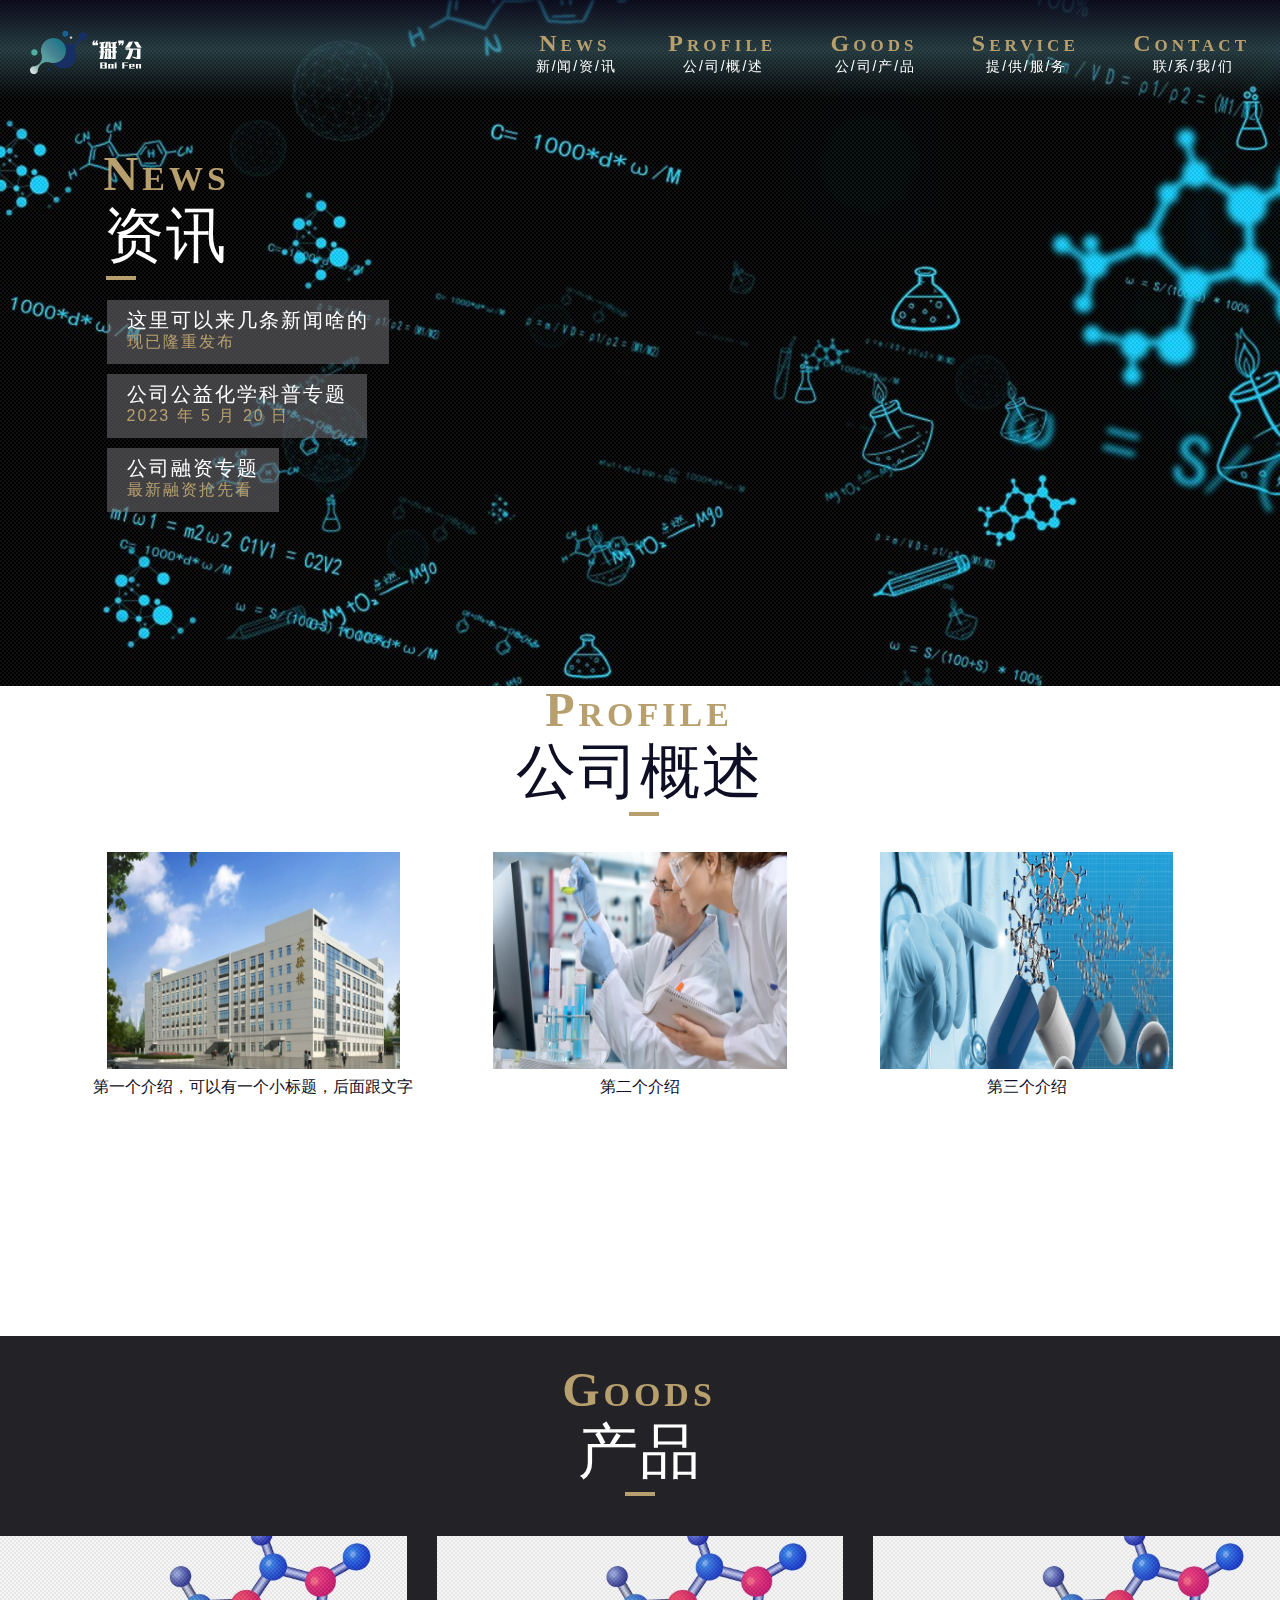
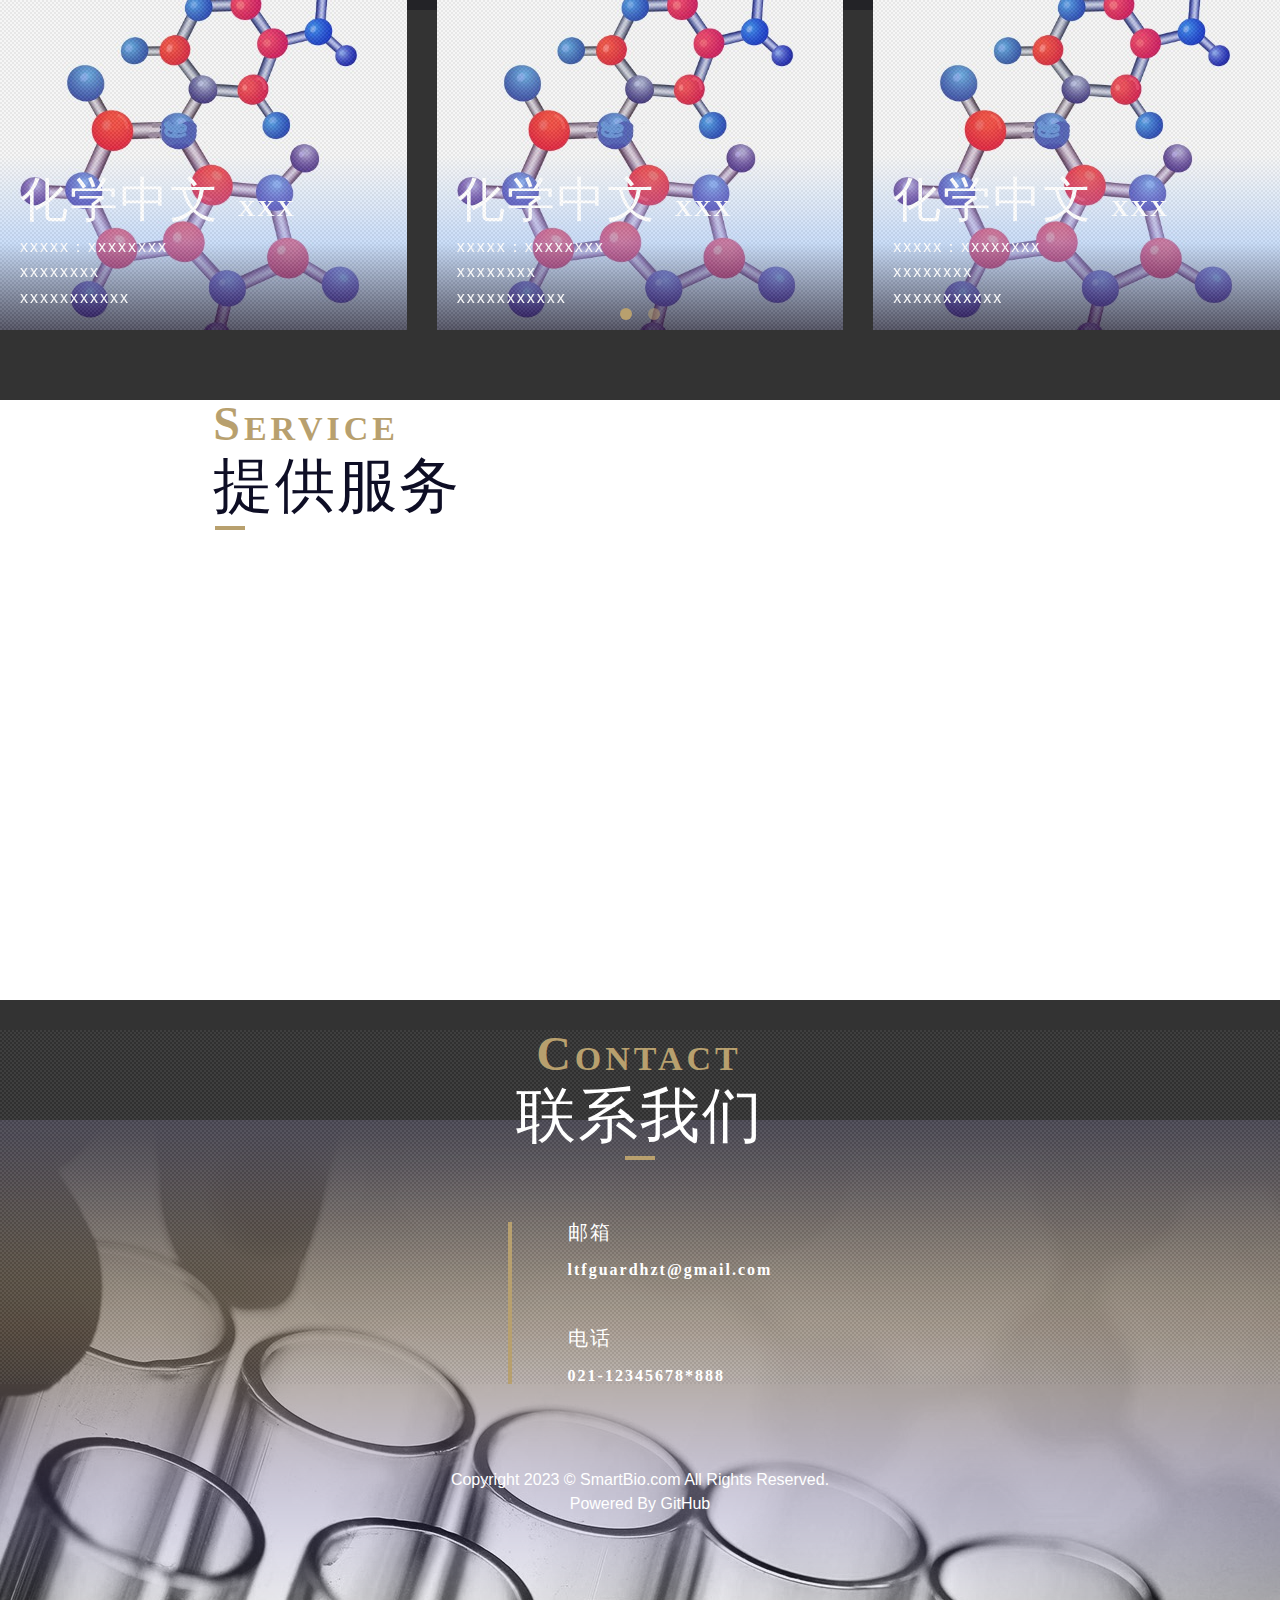
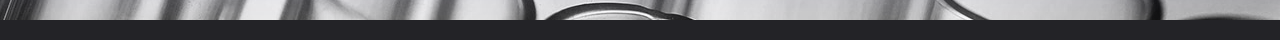
==== index.html @ cc72e1d2 "第一次提交" ====
<html>
    <head>
        <meta charset="utf-8" />
        <meta name="viewport" content="width=device-width, initial-scale=1" />
        <title>安徽掰分手性科技有限公司</title>
        <link rel="stylesheet" href="static/style/normalize.css" />
        <link rel="stylesheet" href="static/style/public.css" />
        <link rel="stylesheet" href="static/style/index.css" />
        <link rel="stylesheet" href="static/style/index_2.css" />
        <link rel="stylesheet" href="static/swiper-4.5.3/css/swiper.min.css" />
    </head>
    <body>
        <!-- 回到顶部 -->
        <div class="gotop"><a href="javascript:goTop();"></a></div>
        <!-- 导航栏 -->
        <nav>
            <!-- logo -->
            <div>
                <a href="index.html">安徽掰分手性科技有限公司首页</a>
                <img src="media/image/logo_w.png" alt="logo-white">
                <img src="media/image/logo_b.png" alt="logo-black">
            </div>
            <!-- 导航栏其他内容 -->
            <ul>
                <li>
                    <a href="javascript:goNavSeled(1);"><b>News</b> 新 / 闻 / 资 / 讯 </a>
                </li>
                <li>
                    <a href="javascript:goNavSeled(2);"><b>Profile</b> 公 / 司 / 概 / 述 </a>
                </li>
                <li>
                    <a href="javascript:goNavSeled(3);"><b>Goods</b> 公 / 司 / 产 / 品 </a>
                </li>
                <!-- <li>
                    <a href="#"><b>Movie</b> 影 / 视 / 作 / 品 </a>
                </li> -->
                <li>
                    <a href="javascript:goNavSeled(4)"><b>Service</b> 提 / 供 / 服 / 务 </a>
                </li>
                <li>
                    <a href="javascript:goNavSeled(6)"><b>Contact</b> 联 / 系 / 我 / 们 </a>
                </li>
            </ul>
            <div class="menu">
                <!-- 移动端菜单栏 -->
                <a href="javascript:menuFunc();">移动端菜单</a>
                <div>
                    <i class="cv1">横1</i><i class="cv2">横2</i><i class="cv3">横3</i>
                </div>
            </div>
            <div class="seled"></div>
        </nav>
        <!-- banner模块 -->
        <header>
            <div>
                <p><b>安徽掰分手性科技有限公司</b>Anhui Bai fen Technology Co., Ltd<br />BAI FEN TECHNOLOGY</p>
            </div>
            <div class="icon-roll">
                <a href="javascript:goRead()">了解更多详情</a>
                <img src="media/image/icon-roll-m.png" alt="请" class="roll-1" />
                <img src="media/image/icon-roll-a1.png" alt="向下" class="roll-2" />
                <img src="media/image/icon-roll-a2.png" alt="滚动" class="roll-3" />
            </div>
        </header>
        <!-- 正文 -->
        <div class="container">
            <div class="content">
                <!-- 新闻专区（最多三、四条） -->
                <div class="news">
                    <h2><b>News</b>资讯</h2>
                    <ul>
                        <li>
                            <a href="#" target="_blank"><b>这里可以来几条新闻啥的</b>现已隆重发布</a>
                        </li>
                        <li>
                            <a href="#" target="_blank"><b>公司公益化学科普专题</b>2023年5月20日</a>
                        </li>
                        <li>
                            <a href="#" target="_blank"><b>公司融资专题</b>最新融资抢先看</a>
                        </li>
                    </ul>
                </div>
                <!-- 简介 -->
                <div class="information">
                    <h2><b>Profile</b>公司概述</h2>
                    <div class="intro-container">
                        <div class="intro">
                            <img src="media/image/information_1.png" alt="Image 1">
                            <p>第一个介绍，可以有一个小标题，后面跟文字</p>
                        </div>
                        <div class="intro">
                            <img src="media/image/information_2.png" alt="Image 2">
                            <p>第二个介绍</p>
                        </div>
                        <div class="intro">
                            <img src="media/image/information_3.png" alt="Image 3">
                            <p>第三个介绍</p>
                        </div>
                    </div>
                </div>
                <!-- 产品 -->
                <div class="goods">
                    <h2><b>Goods</b>产品</h2>
                    <div class="swiper-container">
                        <ul class="swiper-wrapper">
                            <li class="first swiper-slide">
                                <a href="#" target="_blank"
                                >音乐作品-孤独与诗</a
                                >
                                <img src="media/image/goods_1.jpg" alt="封面1" />
                                <div>
                                    <h3>化学中文<b>XXX</b></h3>
                                    xxxxx：xxxxxxxx<br />xxxxxxxx<br />xxxxxxxxxxx
                                </div>
                            </li>
                            <li class="swiper-slide">
                                <a href="#">音乐作品-分裂视差</a>
                                <img src="media/image/goods_1.jpg" alt="封面1" />
                                <div>
                                    <h3>化学中文<b>XXX</b></h3>
                                    xxxxx：xxxxxxxx<br />xxxxxxxx<br />xxxxxxxxxxx
                                </div>
                            </li>
                            <li class="swiper-slide">
                                <a href="#">音乐作品-等不到你</a>
                                <img src="media/image/goods_1.jpg" alt="封面2" />
                                <div>
                                    <h3>化学中文<b>XXX</b></h3>
                                    xxxxx：xxxxxxxx<br />xxxxxxxx<br />xxxxxxxxxxx
                                </div>
                            </li>
                            <li class="last swiper-slide">
                                <a href="#">音乐作品-每一天</a>
                                <img src="media/image/goods_1.jpg" alt="封面3" />
                                <div>
                                    <h3>化学中文<b>XXX</b></h3>
                                    xxxxx：xxxxxxxx<br />xxxxxxxx<br />xxxxxxxxxxx
                                </div>
                            </li>
                        </ul>
                        <div class="swiper-pagination"></div>
                    </div>
                </div>
                <!-- 服务 -->
                <div class="service">
                    <h2><b>Service</b>提供服务</h2>
                </div>
            </div>
            <!-- 页脚 -->
            <footer class="footer-index">
                <div class="contact">
                  <h2><b>Contact</b>联系我们</h2>
                  <ul>
                    <li>
                      <h3>邮箱</h3>
                      <p>ltfguardhzt@gmail.com</p>
                    </li>
                    <li>
                      <h3>电话</h3>
                      <p>021-12345678*888</p>
                    </li>
                  </ul>
                </div>
                <div class="cp">
                  Copyright 2023 © SmartBio.com All Rights Reserved.<br />
                  <a href="#" target="_blank">Powered By GitHub</a>
                </div>
            </footer>
        </div>
        <script src="static/func/jquery-3.5.1.min.js"></script>
        <script src="static/func/prefixfree.min.js"></script>
        <script src="static/func/pangu.min.js"></script>
        <script src="static/func/jquery.parallax-1.1.3.js"></script>
        <script src="static/swiper-4.5.3/js/swiper.min.js"></script>
        <script src="static/func/index.js"></script>
    </body>

</html>
---- static/style/public.css ----
/* LESS Document */
* {
  line-height: 1;
  margin: 0;
  padding: 0;
  box-sizing: border-box;
}
html {
  font-size: 10px;
}
body {
  color: #ffffff;
  background: #232327; /*#232327*/
  font-size: 1.6rem;
  font-family: "PingFang SC", "Helvetica Neue", "Helvetica", "Hiragino Sans GB", "Arial", "Verdana", "Microsoft Yahei", sans-serif;
}
body * {
  transition: ease-in-out 500ms;
  transition-property: background, color, border, width, height, margin, padding, top, right, bottom, left, transform, opacity, visibility, zoom;
}
h1,
h2,
h3,
h4,
h5,
h6 {
  font-weight: 400;
}
ul,
ol {
  list-style: none;
}
a {
  text-decoration: none;
  color: #ffffff;
}
b {
  font-weight: 400;
}
i {
  font-style: normal;
}
.stop-roll {
  overflow: hidden;
}
nav a,
header a,
.gotop a,
.movie a,
.gallery a {
  width: 100%;
  height: 100%;
  text-indent: -9999%;
  position: absolute;
  display: inline-block;
  z-index: 2;
  top: 0;
  left: 0;
}
.goods a {
  width: 100%;
  height: 100%;
  text-indent: -9999%;
  position: absolute;
  display: inline-block;
  z-index: 2;
  top: 0;
  left: 0;
}
nav h2 a,
header h2 a,
.gotop h2 a,
.goods h2 a,
.movie h2 a,
.gallery h2 a {
  text-indent: 0;
  width: auto;
  height: auto;
  top: auto;
  right: auto;
  bottom: auto;
  left: auto;
}
nav,
.resume li > b {
  line-height: 0;
  text-align: justify;
}
nav > *,
.resume li > b > * {
  display: inline-block;
}
nav:after,
.resume li > b:after {
  content: "";
  width: 100%;
  height: 0;
  display: inline-block;
}

.resume > .bg,
.glory > .bg,
.goods li,
.movie li,
.movie-bg,
.gallery li,
.gallery > .bg,
.contact {
  position: relative;
}
header *,
.resume > .bg *,
.glory > .bg *,
.goods li *,
.movie li *,
.movie-bg *,
.gallery li *,
.gallery > .bg *,
.contact * {
  z-index: 2;
}
header:before,
.resume > .bg:before,
.glory > .bg:before,
.goods li:before,
.movie li:before,
.movie-bg:before,
.gallery li:before,
.gallery > .bg:before,
.contact:before {
  content: "";
  background: url("../../media/image/p-over.png");
  opacity: .06;
  width: 100%;
  height: 100%;
  position: absolute;
  display: block;
  top: 0;
  left: 0;
  z-index: 1;
}
.news > h2,
.resume > h2,
.glory > h2,
.goods > h2,
.movie > h2,
.gallery > h2,
.contact > h2,
.container > h1 {
  font-size: 6.0rem;
  letter-spacing: 2px;
  position: relative;
  z-index: 2;
}
.news > h2 b,
.resume > h2 b,
.glory > h2 b,
.goods > h2 b,
.movie > h2 b,
.gallery > h2 b,
.contact > h2 b,
.container > h1 b {
  color: #b8a06e;
  font-size: 4.8rem;
  font-family: "Century Gothic";
  font-weight: 600;
  font-variant: small-caps;
  letter-spacing: 4px;
  margin: 0 2px 8px 0;
  display: block;
}
.news > h2 a,
.resume > h2 a,
.glory > h2 a,
.goods > h2 a,
.movie > h2 a,
.gallery > h2 a,
.contact > h2 a,
.container > h1 a {
  font-size: 2.2rem;
  border: 1px solid #ffffff;
  border-radius: 99em;
  padding: 12px 18px 12px 28px;
  display: block;
}
.news > h2 a:after,
.resume > h2 a:after,
.glory > h2 a:after,
.goods > h2 a:after,
.movie > h2 a:after,
.gallery > h2 a:after,
.contact > h2 a:after,
.container > h1 a:after {
  content: "";
  vertical-align: middle;
  border: 10px solid transparent;
  border-left-color: #ffffff;
  margin-left: 12px;
  display: inline-block;
}
.news > h2:after,
.resume > h2:after,
.glory > h2:after,
.goods > h2:after,
.movie > h2:after,
.gallery > h2:after,
.contact > h2:after,
.container > h1:after {
  content: "";
  background: #b8a06e;
  width: 30px;
  height: 4px;
  position: absolute;
  display: block;
  bottom: -14px;
}
.news > h2,
.glory > h2,
.movie > h2,
.gallery > h2 {
  text-align: left;
}
.news > h2 a,
.glory > h2 a,
.movie > h2 a,
.gallery > h2 a {
  position: absolute;
  bottom: -58px;
  right: 6px;
}
.news > h2:after,
.glory > h2:after,
.movie > h2:after,
.gallery > h2:after {
  left: 2px;
}
.resume > h2 {
  text-align: center;
}
.resume > h2:after {
  right: 50%;
}
.goods > h2,
.contact > h2,
.container > h1 {
  text-align: center;
}
.goods > h2:after,
.contact > h2:after,
.container > h1:after {
  margin-left: -15px;
  left: 50%;
}
nav {
  background: linear-gradient(180deg, rgba(14, 14, 37, 0.7), rgba(94, 156, 171, 0.35) 50%, rgba(138, 58, 19, 0));
  width: 100%;
  height: 100px;
  padding: 30px;
  position: fixed;
  z-index: 3;
  top: 0;
  left: 0;
}
nav > div,
nav > ul {
  vertical-align: middle;
}
nav > div:first-child {
  text-indent: -9999%;
  position: relative;
}
nav > div:first-child img {
  display: block;
}
nav > div:first-child img[alt=logo-white] {
  opacity: 1;
}
nav > div:first-child img[alt=logo-black] {
  opacity: 0;
  position: absolute;
  top: 0;
  left: 0;
}
nav li {
  margin-left: 50px;
  position: relative;
  display: inline-block;
}
nav li a {
  font-size: 1.4rem;
  text-align: center;
  line-height: 1.6;
  letter-spacing: -1px;
  text-indent: 0;
  position: relative;
  display: inline-block;
}
nav li a b {
  color: #b8a06e;
  font-size: 2.4rem;
  font-family: "Century Gothic";
  font-variant: small-caps;
  font-weight: 600;
  letter-spacing: 4px;
}
nav li a b:after {
  content: "\D\A";
  white-space: pre;
}
nav li:first-child {
  margin-left: 0;
}
nav .seled,
nav .menu {
  display: none;
}
.nav-fixed {
  /* background: rgba(255, 255, 255, 0.87); */
  background: rgba(241,240,240,0.87);
  height: auto;
  padding: 14px 30px;
}
.nav-fixed > div:first-child img[alt=logo-white] {
  opacity: 0;
}
.nav-fixed > div:first-child img[alt=logo-black] {
  opacity: 1;
}
.nav-fixed li a {
  color: #0e0e25;
}
.nav-fixed .seled {
  background: #b8a06e;
  width: 60px;
  height: 4px;
  position: absolute;
  display: block;
  bottom: 0;
}
header {
  background: url("../../media/image/p_banner.png") no-repeat center;
  background-size: cover;
  width: 100%;
  height: 100%;
  position: fixed;
  top: 0;
  left: 0;
}
footer {
  padding: 50px 0;
}
footer:after {
  content: "";
  font-family: "Century Gothic";
  font-weight: 600;
  font-variant: small-caps;
  line-height: 2;
  text-align: center;
  white-space: pre;
  display: block;
}
.footer-index:after{content: none;}
.footer-index .cp{line-height: 2.0; text-align: center; margin-top: 80px;}

.gotop {
  background: rgba(37, 122, 138, 0.422);
  border-radius: 99em;
  width: 40px;
  height: 40px;
  position: fixed;
  display: none;
  right: 20px;
  bottom: 20px;
  z-index: 3;
}
.gotop:before {
  content: "";
  border: 8px solid transparent;
  border-bottom-color: rgba(24,97,148, 0.87);
  margin: -14px -8px 0;
  position: absolute;
  display: inline-block;
  top: 50%;
  right: 50%;
}
@media screen and (max-width: 1024px) {
  html {
    font-size: 8.75px;
  }
  nav {
    height: 100px;
    padding: 8px 20px;
  }
  nav ul {
    background: rgba(14, 14, 37, 0.87);
    opacity: 0;
    width: 100%;
    height: 100%;
    padding: 10% 0;
    position: fixed;
    visibility: hidden;
    top: 0;
    right: -100%;
  }
  nav ul li {
    height: 16.66%;
    margin: 0;
    display: block;
  }
  nav ul li a,
  nav ul li:before {
    vertical-align: middle;
  }
  nav ul li a {
    font-size: 1.8rem;
    height: auto;
    padding: 10px 0;
    position: relative;
  }
  nav ul li a b {
    font-size: 2.8rem;
  }
  nav ul li:before {
    content: "";
    height: 100%;
    display: inline-block;
  }
  nav .menu {
    width: 44px;
    height: 44px;
    position: relative;
    display: inline-block;
  }
  nav .menu div {
    margin: -13px -20px 0;
    position: absolute;
    top: 50%;
    right: 50%;
  }
  nav .menu div i {
    background: #ffffff;
    text-indent: -9999%;
    width: 40px;
    height: 2px;
    margin-top: 10px;
    display: block;
  }
  nav .menu div i:first-child {
    margin-top: 0;
  }
  .nav-fixed {
    padding: 8px 20px;
  }
  .nav-fixed ul li a {
    color: #ffffff;
  }
  .nav-fixed .seled {
    display: none;
  }
  .nav-fixed .menu i {
    background: #0e0e25;
  }
  .menu-layer-open ul {
    opacity: 1;
    visibility: visible;
    right: 0;
  }
  .menu-layer-open .menu i {
    background: #ffffff;
  }
  .menu-layer-open .menu .cv1 {
    margin-top: 14px;
    transform: rotate(45deg);
  }
  .menu-layer-open .menu .cv2 {
    opacity: 0;
  }
  .menu-layer-open .menu .cv3 {
    margin-top: -14px;
    transform: rotate(-45deg);
  }
  .menu-layer-close .menu .cv1 {
    margin-top: 0;
  }
  .menu-layer-close .menu .cv2 {
    opacity: 1;
  }
  .menu-layer-close .menu .cv3 {
    margin-top: 10px;
  }
}
@media screen and (max-width: 425px) {
  header {
    background-position: 55%;
  }
}
---- static/style/index.css ----
header div:first-child {
  background: linear-gradient(0deg, rgba(14, 14, 37, 0.7), rgba(94, 156, 171, 0.301) 50%, rgba(138, 58, 19, 0));
  width: 100%;
  height: 200px;
  position: absolute;
  bottom: 0;
}
header div:first-child p {
  font-size: 1.8rem;
  line-height: 1.8;
  letter-spacing: 2.6px;
  text-align: right;
  position: absolute;
  right: 9%;
}
header div:first-child p b {
  font-size: 5.5rem;
  font-weight: 300;
  letter-spacing: 10px;
  margin: 0 -10px 20px 0;
  display: block;
}
header .icon-roll {
  margin-left: -22px;
  position: absolute;
  left: 50%;
  bottom: 20px;
  animation: icon-roll ease-in-out 1s infinite;
}
@keyframes icon-roll {
  0% {
    bottom: 30px;
  }
  50% {
    bottom: 20px;
  }
  100% {
    bottom: 30px;
  }
}
@keyframes roll-arrow-1 {
  0% {
    opacity: 1;
  }
  50% {
    opacity: 0;
  }
  100% {
    opacity: 1;
  }
}
@keyframes roll-arrow-2 {
  0% {
    opacity: 0;
  }
  50% {
    opacity: 1;
  }
  100% {
    opacity: 0;
  }
}
header .icon-roll img {
  margin: 0 auto;
  display: block;
}
header .icon-roll .roll-1 {
  margin-bottom: 6px;
}
header .icon-roll .roll-2 {
  animation: roll-arrow-1 ease-in-out 1s infinite;
}
header .icon-roll .roll-3 {
  animation: roll-arrow-2 ease-in-out 1s infinite;
}
footer {
  background: url("../../media/image/footer.png") no-repeat bottom, center;
  background-size: cover;
  width: 100%;
  margin-top: 80px;
  height: 500px;
  left: 0;
  bottom: 0;
}
footer .contact {
  text-align: center;
}
footer .contact h2 {
  margin-top: -140px;
}
footer .contact ul {
  margin-top: 76px;
  padding-left: 60px;
  position: relative;
  display: inline-block;
}
footer .contact ul li {
  letter-spacing: 2px;
  font-weight: 600;
  text-align: left;
  margin-top: 50px;
  position: relative;
}
footer .contact ul li h3 {
  font-size: 2.0rem;
  margin-bottom: 20px;
}
footer .contact ul li p {
  font-family: "Century Gothic";
}
footer .contact ul li:first-child {
  margin-top: 0;
}
footer .contact ul:before {
  content: "";
  background: #b8a06e;
  width: 4px;
  height: 100%;
  position: absolute;
  display: block;
  left: 0;
}
footer:after {
  width: 100%;
  position: absolute;
  bottom: 50px;
}
.container {
  position: relative;
  top: 0px;
  z-index: 2;
}
.container {
  background: #333333;
  padding: 60px 0 0;
  position: relative;
}
.content {
  background: #333333;
  padding: 40px 0 40px;
  position: relative;
  top: 0;
}

.container .footer-empty {
  text-indent: -9999%;
}
.resume,
.glory,
.goods,
.gallery {
  max-width: 1920px;
  margin: 0 auto;
}
.resume > .bg,
.glory > .bg,
.gallery > .bg {
  text-align: left;
  width: 75%;
  display: inline-block;
}
.resume > .bg,
.glory > .bg,
.gallery > .bg > p {
  text-indent: -9999%;
}
.news {
  margin-top: -1420px;
  position: absolute;
  display: inline-block;
  left: 8.33%;
}
.news h2 {
  margin: -140px 0 0 -3px;
  position: absolute;
}
.news b:after {
  content: "\D\A";
  white-space: pre;
}
.news ul li {
  letter-spacing: 2px;
  margin-top: 10px;
  position: relative;
}
.news ul li a {
  color: #b8a06e;
  font-size: 1.6rem;
  line-height: 1.5;
  background: rgba(114, 114, 120, 0.54);
  padding: 10px 20px;
  display: inline-block;
}
.news ul li b {
  color: #ffffff;
  font-size: 2.0rem;
}
.resume ul,
.glory ul {
  text-shadow: rgba(14, 14, 37, 0.87) -2px 2px 10px;
}
.resume {
  position: relative;
}
.resume .bg {
  background: url("../../media/image/background-1206941_1280.jpg") no-repeat;
  height: 600px;
}
.resume h2 {
  margin-top: 34px;
  position: absolute;
  right: 50%; 
}
.resume ul {
  margin-left: 60px;
  position: absolute;
  top: 164px;
  left: 50%;
}
.resume ul li {
  line-height: 2.3;
  letter-spacing: 2px;
}
.resume ul p {
  display: inline;
}
.resume ul b {
  font-weight: 600;
  text-align: justify;
  width: 88px;
  margin-right: 40px;
  display: inline-block;
}
.glory {
  text-align: right;
  margin-top: -2px;
  position: relative;
}
.glory .bg {
  background: url("https://www.ju-jingyi.com/css/../image/p-glory-bg.jpg") no-repeat;
  height: 450px;
}
.glory h2 {
  color: #b8a06e;
  letter-spacing: 36px;
  margin-top: -30px;
  position: absolute;
  left: 16.66%;
}
.glory h2 b {
  color: #ffffff;
}
.glory h2 + :after {
  background: #ffffff;
}
.glory ul {
  text-align: left;
  margin-left: 16.66%;
  position: absolute;
  top: 150px;
}
.glory ul li {
  letter-spacing: 2px;
  margin-top: 24px;
  position: relative;
}
.glory ul li b,
.glory ul li i {
  vertical-align: middle;
  display: inline-block;
}
.glory ul li b {
  color: #b8a06e;
  line-height: 1.4;
  font-family: "Century Gothic";
  font-weight: 600;
  margin-right: 72px;
}
.glory ul li b:first-line {
  font-size: 2.2rem;
}
.glory ul li:before {
  content: "";
  background: #0e0e25;
  border: 4px solid #b8a06e;
  border-radius: 99rem;
  width: 12px;
  height: 12px;
  margin-top: -10px;
  position: absolute;
  top: 50%;
  left: 72px;
  z-index: 1;
}
.glory ul li:first-child {
  margin-top: 0;
}
.glory ul:before,
.glory ul:after {
  content: "";
  width: 4px;
  display: block;
  position: absolute;
  left: 80px;
}
.glory ul:before {
  background: #b8a06e;
  height: 100%;
  top: 24px;
}
.glory ul:after {
  background: linear-gradient(180deg, #b8a06e, #232327);
  height: 60px;
  bottom: -34px;
}
.goods,
.movie {
  overflow: hidden;
}
.goods ul,
.movie ul {
  letter-spacing: -6px;
  margin: 0 -10px;
  margin-bottom: -2px;
}
.goods ul *,
.movie ul * {
  letter-spacing: 2px;
}
.goods ul li,
.movie ul li {
  border-left: 10px solid;
  border-right: 10px solid;
  border-color: transparent;
  position: relative;
}
.goods ul li img,
.movie ul li img {
  width: 100%;
}
.goods ul li div,
.movie ul li div {
  background: linear-gradient(0deg, rgba(14, 14, 37, 0.7), rgba(145, 189, 251, 0.455) 50%, rgba(138, 58, 19, 0));
  line-height: 1.6;
  width: 100%;
  padding: 20px;
  margin-top: -172px;
  position: relative;
  bottom: 2px;
  z-index: 0;
}
.goods ul li div h3,
.movie ul li div h3 {
  font-size: 4.8rem;
  margin-bottom: 10px;
}
.goods ul li div h3 b,
.movie ul li div h3 b {
  font-size: 2.4rem;
  font-family: "Century Gothic";
  font-weight: 600;
  font-variant: small-caps;
  margin-left: 10px;
}
.goods {
  margin-top: 30px;
}
.goods ul {
  margin-top: 54px;
  margin-left: 0;
}
.goods ul li {
  border: none;
  width: 33.33%;
  float: left;
}
.goods ul:after {
  content: "";
  display: block;
  clear: both;
}
.goods .swiper-pagination-bullet {
  background: #b8a06e;
  width: 12px;
  height: 12px;
  margin: 0 8px !important;
  opacity: .5;
}
.goods .swiper-pagination-bullet-active {
  opacity: 1;
}
.movie-bg {
  background: url("https://www.ju-jingyi.com/css/../image/p-movie-bg.jpg") no-repeat top, center;
  background-size: cover;
  margin-top: 60px;
}
.movie-bg .movie {
  max-width: 1280px;
  margin: 0 auto;
  position: relative;
  z-index: 2;
  overflow: hidden;
}
.movie-bg .movie h2 {
  background: #232327;
  padding: 12px 30px 34px 30px;
  position: absolute;
}
.movie-bg .movie h2:after {
  position: relative;
}
.movie-bg .movie ul {
  margin-top: 20px;
}
.movie-bg .movie ul li {
  width: 25%;
  display: inline-block;
}
.movie-bg .movie ul li i {
  color: #b8a06e;
}
.movie-bg .movie .first-row {
  margin-top: 286px;
}
.movie-bg .movie .first-row li {
  width: 50%;
}
.gallery {
  text-align: right;
  margin-top: 80px;
  position: relative;
}
.gallery h2 {
  position: absolute;
  left: 16.66%;
}
.gallery .bg {
  letter-spacing: -6px;
  height: 500px;
}
.gallery .bg * {
  letter-spacing: normal;
}
.gallery .bg p {
  width: 50%;
  height: 100%;
  display: inline-block;
}
.gallery .bg .bg1 {
  background: url("https://www.ju-jingyi.com/css/../image/p-gallery-bg1.jpg") no-repeat right;
}
.gallery .bg .bg2 {
  background: url("https://www.ju-jingyi.com/css/../image/p-gallery-bg2.jpg") no-repeat center;
}
.gallery ul {
  text-align: left;
  letter-spacing: -6px;
  position: absolute;
  bottom: 40px;
  left: 16.66%;
  z-index: 2;
}
.gallery ul * {
  letter-spacing: normal;
}
.gallery ul li {
  margin-left: 20px;
  display: inline-block;
}
.gallery ul li:first-child {
  margin-left: 0;
}
@media screen and (max-width: 425px) {
  header div:first-child p {
    bottom: 76px;
    right: 8.33%;
  }
  .news {
    margin: auto 0 80px;
    position: relative;
    left: auto;
  }
  .news h2 {
    margin-top: -90px;
    left: 8.33%;
  }
  .news ul {
    margin-top: 56px;
    padding: 0 10px;
  }
  .news ul li a {
    background: rgba(255, 255, 255, 0.12);
  }
  .resume > .bg,
  .glory > .bg,
  .gallery > .bg {
    background-size: cover;
    width: 100%;
  }
  .resume {
    padding-bottom: 130px;
  }
  .resume h2 {
    margin-top: 0;
    top: -30px;
    right: 8.33%;
  }
  .resume .bg {
    background-size: 174%;
    height: 290px;
  }
  .resume ul {
    margin: -120px 0 0;
    padding: 0 8.33%;
    position: relative;
    top: 0;
    left: 0;
  }
  .resume ul b {
    margin-right: 0;
    width: 74px;
  }
  .resume ul p:before {
    content: "：";
    margin-left: 10px;
  }
  .glory {
    padding-bottom: 60px;
  }
  .glory h2 {
    margin-top: -84px;
    left: 8.33%;
  }
  .glory .bg {
    height: 160px;
  }
  .glory ul {
    margin: 30px 0 0 8.33%;
    position: relative;
    top: auto;
  }
  .glory ul i {
    line-height: 1.8;
    width: 60%;
  }
  .goods ul li div,
  .movie ul li div {
    padding: 10px;
    bottom: 0;
  }
  .goods ul li div h3,
  .movie ul li div h3 {
    font-size: 2.8rem;
  }
  .goods {
    margin-top: auto;
  }
  .goods h2 {
    margin-bottom: 44px;
  }
  .goods ul {
    margin: 0;
  }
  .goods ul .first,
  .goods ul .last,
  .goods ul li {
    width: 100%;
    height: 250px;
    margin-top: 0;
    margin-bottom: 10px;
    overflow: hidden;
  }
  .goods ul .first img,
  .goods ul .last img,
  .goods ul li img {
    margin-top: -50%;
    position: absolute;
    top: 50%;
    z-index: 0;
  }
  .movie-bg {
    background-size: 240% auto;
  }
  .movie-bg .movie h2 {
    padding: 2px 14px 14px 20px;
  }
  .movie-bg .movie .first-row {
    margin-top: 170px;
  }
  .movie-bg .movie .first-row li {
    width: 100%;
  }
  .movie-bg .movie ul {
    margin: 0 5px;
  }
  .movie-bg .movie ul li {
    border-left: 5px solid;
    border-right: 5px solid;
    border-color: transparent;
    width: 50%;
    margin-bottom: 10px;
  }
  .gallery {
    margin-top: 120px;
  }
  .gallery h2 {
    margin-top: -90px;
    left: 8.33%;
  }
  .gallery .bg .bg2 {
    background-size: 300% auto;
    background-position: top;
  }
  .gallery ul {
    left: auto;
    bottom: -2px;
  }
  .gallery ul li {
    width: 50%;
    margin-left: auto;
  }
  .gallery ul li img {
    width: 100%;
  }
}
---- static/style/index_2.css ----
/* 公司信息style区 */
.information {
    max-width: 100%;
    height: 650px;
    margin: 0 auto;
    position: relative;
    background: #ffffff;
    padding-bottom: 40px;
    margin-top: -1044px;
}

.information h2 {
    margin-top: 20px;
    position: absolute;
    color: #0E0E25;
}

.information > h2 {
    font-size: 6.0rem;
    letter-spacing: 2px;
    position: relative;
    z-index: 2;
    text-align: center;
}

.information > h2 b {
    color: #b8a06e;
    font-size: 4.8rem;
    font-family: "Century Gothic";
    font-weight: 600;
    font-variant: small-caps;
    letter-spacing: 4px;
    margin: 0 2px 8px 0;
    display: block;
}

.information > h2:after {
  content: "";
  background: #b8a06e;
  width: 30px;
  height: 4px;
  position: absolute;
  display: block;
  bottom: -14px;
  right: 48.5%;
}

.information > .bg {
    background:url() no-repeat;
    height: 700px;
}

.intro-container {
    display: flex;
    justify-content: space-around;
    margin-left: 60px;
    margin-right: 60px;
    position: relative;
    margin-top: 50px;
}
.intro {
    text-align: center;
    border-left: 10px solid;
    border-right: 10px solid;
}
.intro > p {
    /* 这里弄公司介绍的字体格式 */
    margin-top: 10px; 
    color: #0E0E25;
}
.intro img {
    width: 80%; /* 设置图片宽度 */
    height: 70%;
    object-fit: cover; /*图片填充方式 */
}

/* 服务style区 */
.service {
    max-width: 100%;
    height: 600px;
    margin: 0 auto;
    position: relative;
    background: #ffffff;
    padding-bottom: 40px;
    margin-top: 70px;
}

.service h2 {
    color: #0E0E25;
    position: absolute;
    left: 16.66%;
    width: fit-content;
}

.service > h2 {
    font-size: 6.0rem;
    letter-spacing: 2px;
    position: relative;
    z-index: 2;
    text-align: left;
}

.service > h2 b {
    color: #b8a06e;
    font-size: 4.8rem;
    font-family: "Century Gothic";
    font-weight: 600;
    font-variant: small-caps;
    letter-spacing: 4px;
    margin: 0 2px 8px 0;
    display: block;
}

.service > h2:after {
    content: "";
    background: #b8a06e;
    width: 30px;
    height: 4px;
    position: absolute;
    display: block;
    bottom: -14px;
    left: 2px;
}
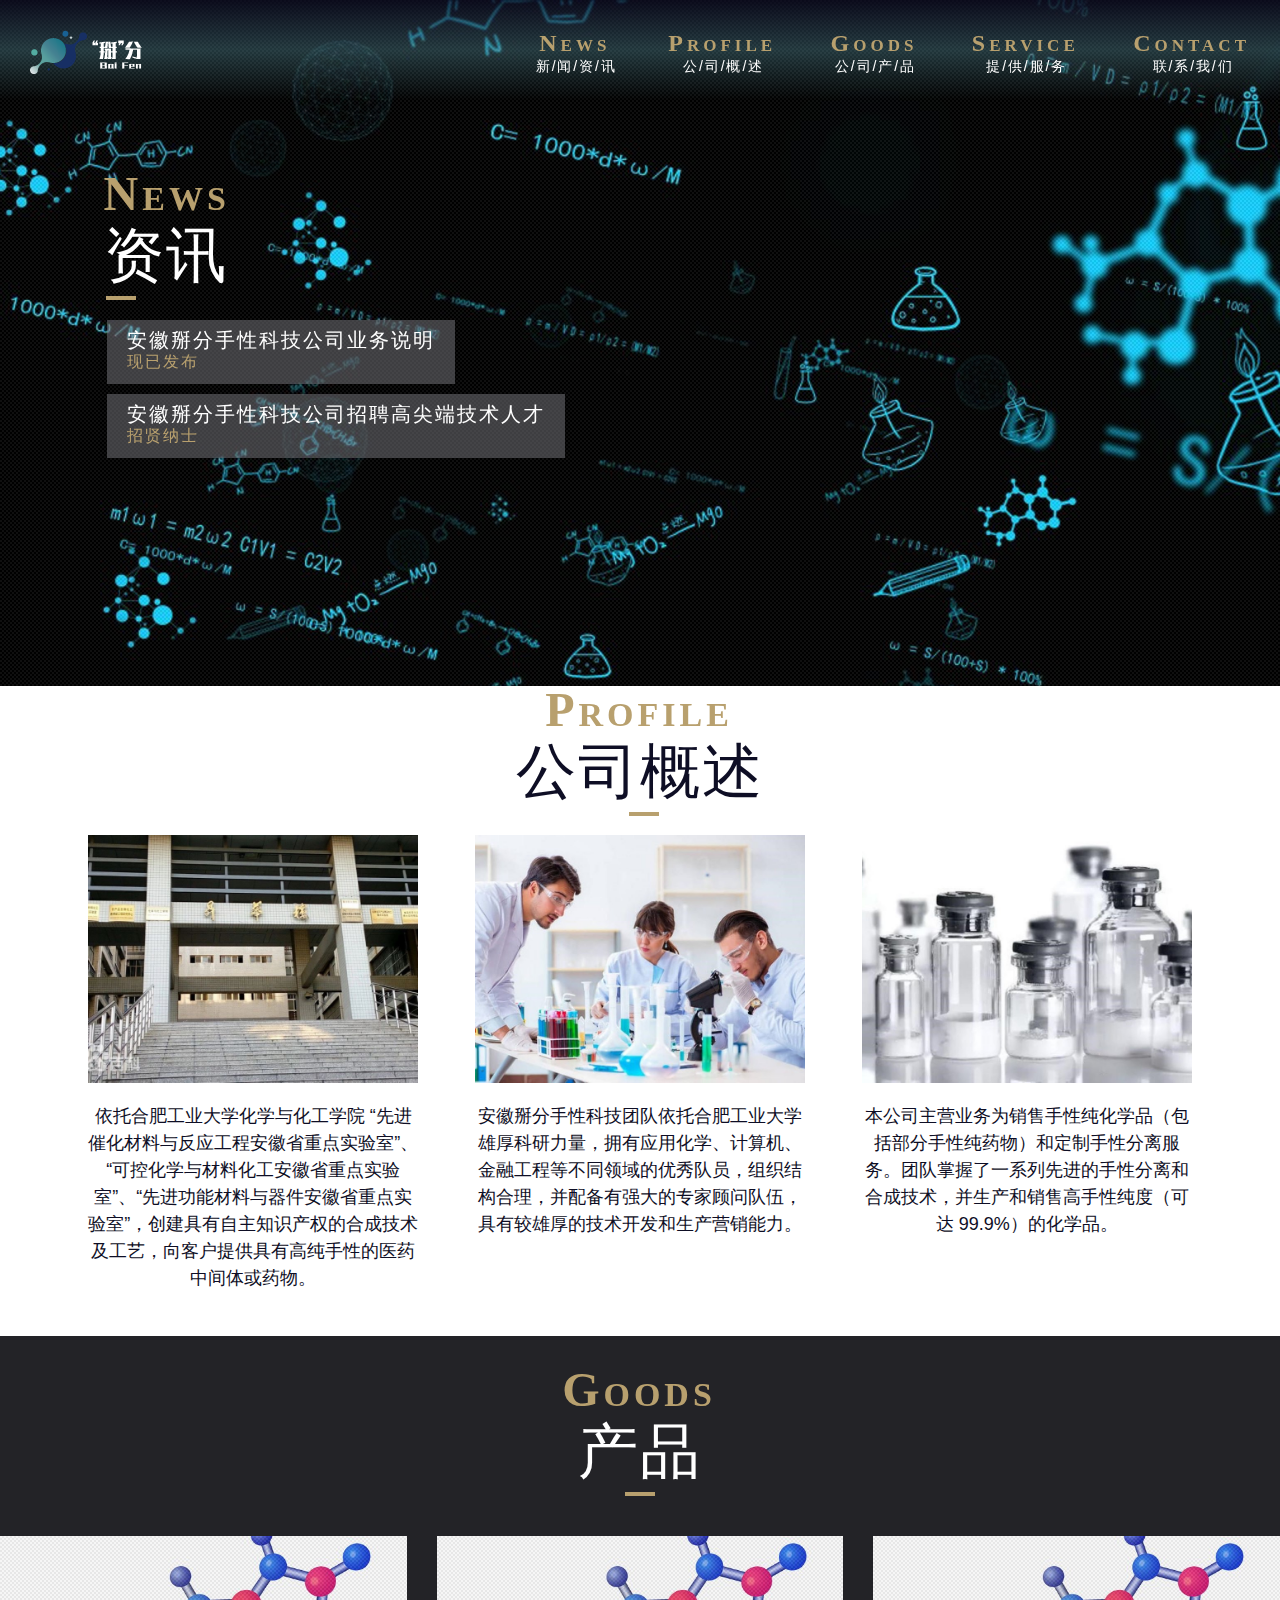
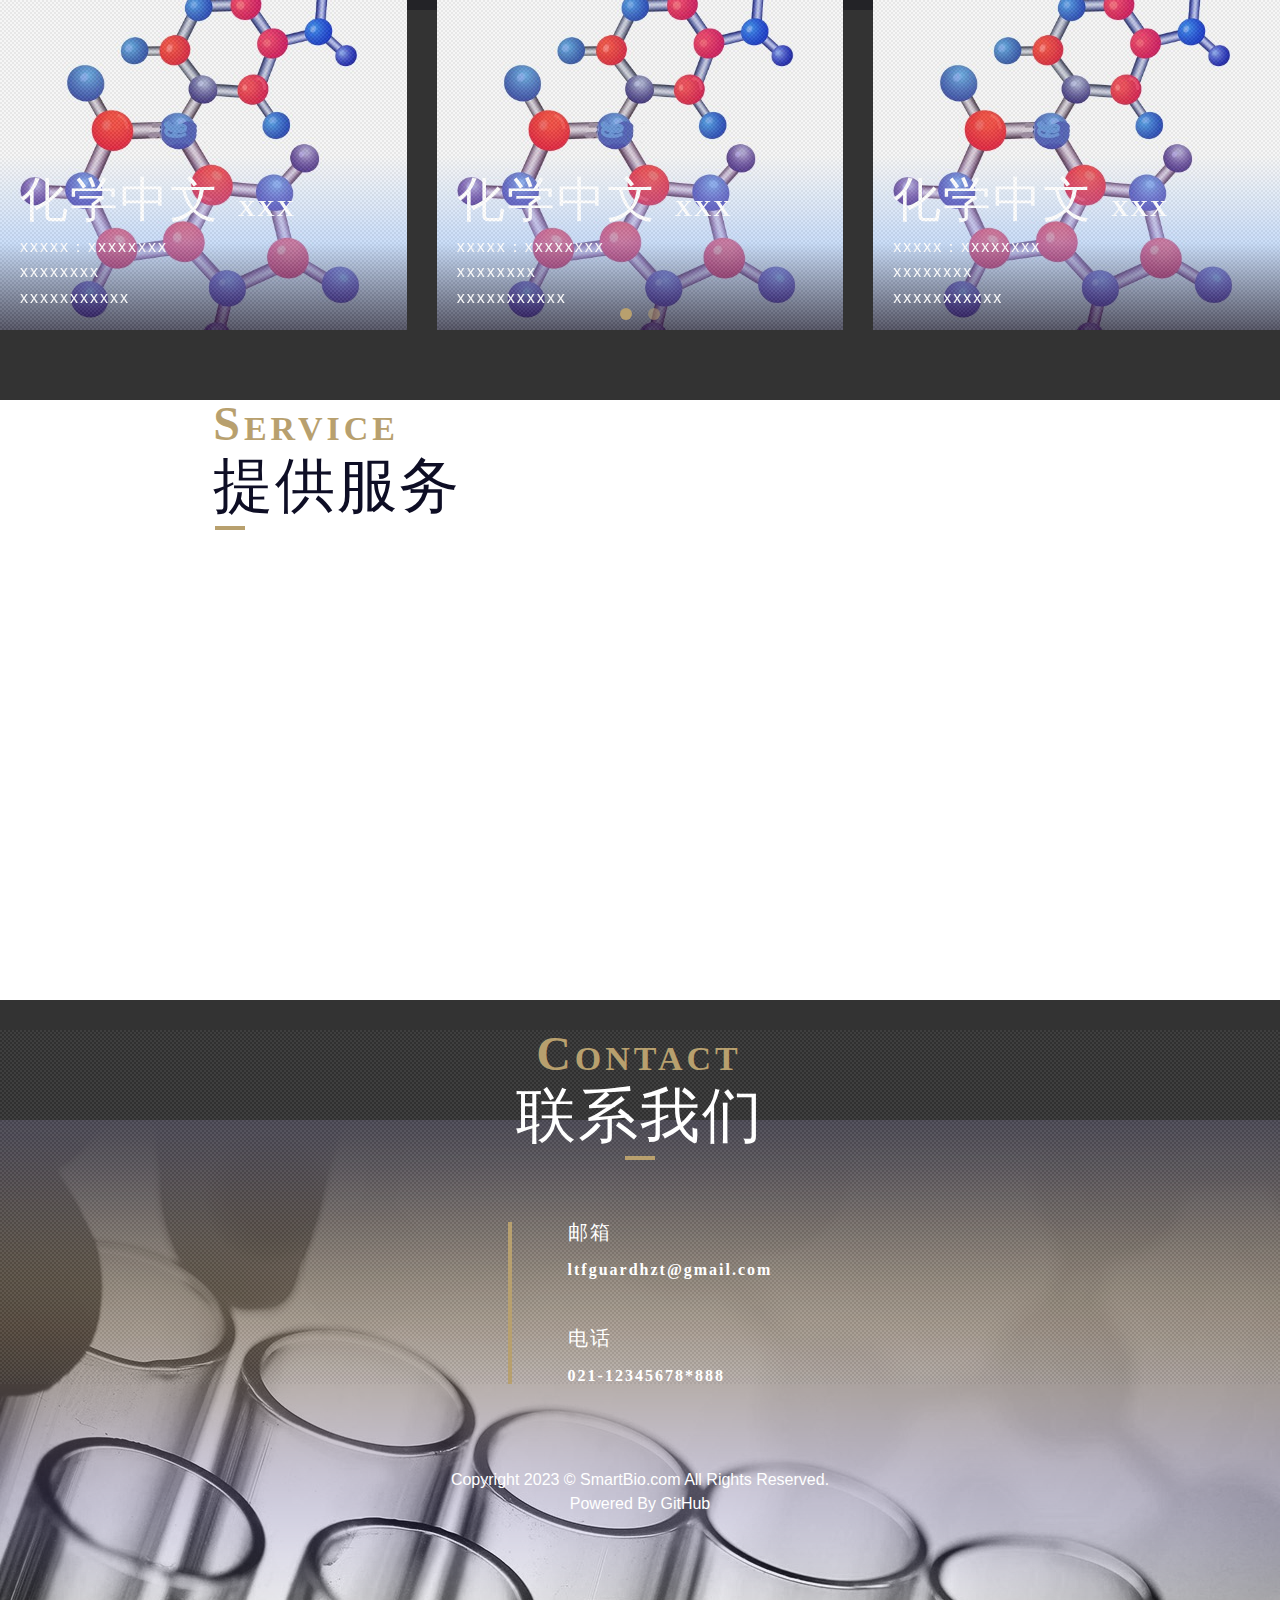
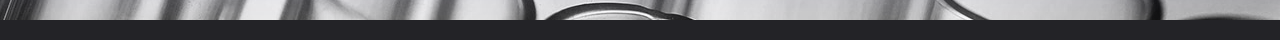
==== commit 7281a44d: "news和Profile模块的初步完成" ====
--- a/index.html
+++ b/index.html
@@ -31,9 +31,6 @@
                 <li>
                     <a href="javascript:goNavSeled(3);"><b>Goods</b> 公 / 司 / 产 / 品 </a>
                 </li>
-                <!-- <li>
-                    <a href="#"><b>Movie</b> 影 / 视 / 作 / 品 </a>
-                </li> -->
                 <li>
                     <a href="javascript:goNavSeled(4)"><b>Service</b> 提 / 供 / 服 / 务 </a>
                 </li>
@@ -70,14 +67,14 @@
                     <h2><b>News</b>资讯</h2>
                     <ul>
                         <li>
-                            <a href="#" target="_blank"><b>这里可以来几条新闻啥的</b>现已隆重发布</a>
+                            <a><b>安徽掰分手性科技公司业务说明</b>现已发布</a>
                         </li>
                         <li>
-                            <a href="#" target="_blank"><b>公司公益化学科普专题</b>2023年5月20日</a>
+                            <a><b>安徽掰分手性科技公司招聘高尖端技术人才</b>招贤纳士</a>
                         </li>
-                        <li>
+                        <!-- <li>
                             <a href="#" target="_blank"><b>公司融资专题</b>最新融资抢先看</a>
-                        </li>
+                        </li> -->
                     </ul>
                 </div>
                 <!-- 简介 -->
@@ -85,16 +82,16 @@
                     <h2><b>Profile</b>公司概述</h2>
                     <div class="intro-container">
                         <div class="intro">
-                            <img src="media/image/information_1.png" alt="Image 1">
-                            <p>第一个介绍，可以有一个小标题，后面跟文字</p>
+                            <img src="media/image/information_1.jpg" alt="Image 1">
+                            <p>依托合肥工业大学化学与化工学院“先进催化材料与反应工程安徽省重点实验室”、“可控化学与材料化工安徽省重点实验室”、“先进功能材料与器件安徽省重点实验室”，创建具有自主知识产权的合成技术及工艺，向客户提供具有高纯手性的医药中间体或药物。</p>
                         </div>
                         <div class="intro">
-                            <img src="media/image/information_2.png" alt="Image 2">
-                            <p>第二个介绍</p>
+                            <img src="media/image/information_2.jpg" alt="Image 2">
+                            <p>安徽掰分手性科技团队依托合肥工业大学雄厚科研力量，拥有应用化学、计算机、金融工程等不同领域的优秀队员，组织结构合理，并配备有强大的专家顾问队伍，具有较雄厚的技术开发和生产营销能力。</p>
                         </div>
                         <div class="intro">
-                            <img src="media/image/information_3.png" alt="Image 3">
-                            <p>第三个介绍</p>
+                            <img src="media/image/information_3.jpg" alt="Image 3">
+                            <p>本公司主营业务为销售手性纯化学品（包括部分手性纯药物）和定制手性分离服务。团队掌握了一系列先进的手性分离和合成技术，并生产和销售高手性纯度（可达99.9%）的化学品。</p>
                         </div>
                     </div>
                 </div>
--- a/static/style/index.css
+++ b/static/style/index.css
@@ -12,10 +12,10 @@
   letter-spacing: 2.6px;
   text-align: right;
   position: absolute;
-  right: 9%;
+  right: 8%;
 }
 header div:first-child p b {
-  font-size: 5.5rem;
+  font-size: 5.1rem;
   font-weight: 300;
   letter-spacing: 10px;
   margin: 0 -10px 20px 0;
@@ -166,7 +166,7 @@
   text-indent: -9999%;
 }
 .news {
-  margin-top: -1420px;
+  margin-top: -1400px;
   position: absolute;
   display: inline-block;
   left: 8.33%;
--- a/static/style/index_2.css
+++ b/static/style/index_2.css
@@ -56,22 +56,31 @@
     margin-left: 60px;
     margin-right: 60px;
     position: relative;
-    margin-top: 50px;
+    margin-top: 33.3px;
 }
 .intro {
     text-align: center;
     border-left: 10px solid;
     border-right: 10px solid;
+    display: flex;
+    flex-direction: column;
+    align-items: center;
+    width: 100%; 
+    height: 100%;
 }
 .intro > p {
     /* 这里弄公司介绍的字体格式 */
-    margin-top: 10px; 
+    margin-top: 20px; 
     color: #0E0E25;
+    font-size: 1.8rem; /* 设置字体大小 */
+    line-height: 1.5; /* 设置行间距 */
+    max-width: 90%; /* 设置最大宽度为图片宽度 */
+    word-wrap: break-word; /* 换行处理 */
 }
 .intro img {
-    width: 80%; /* 设置图片宽度 */
+    object-fit: cover; /*图片填充方式 */
+    width: 90%; 
     height: 70%;
-    object-fit: cover; /*图片填充方式 */
 }
 
 /* 服务style区 */
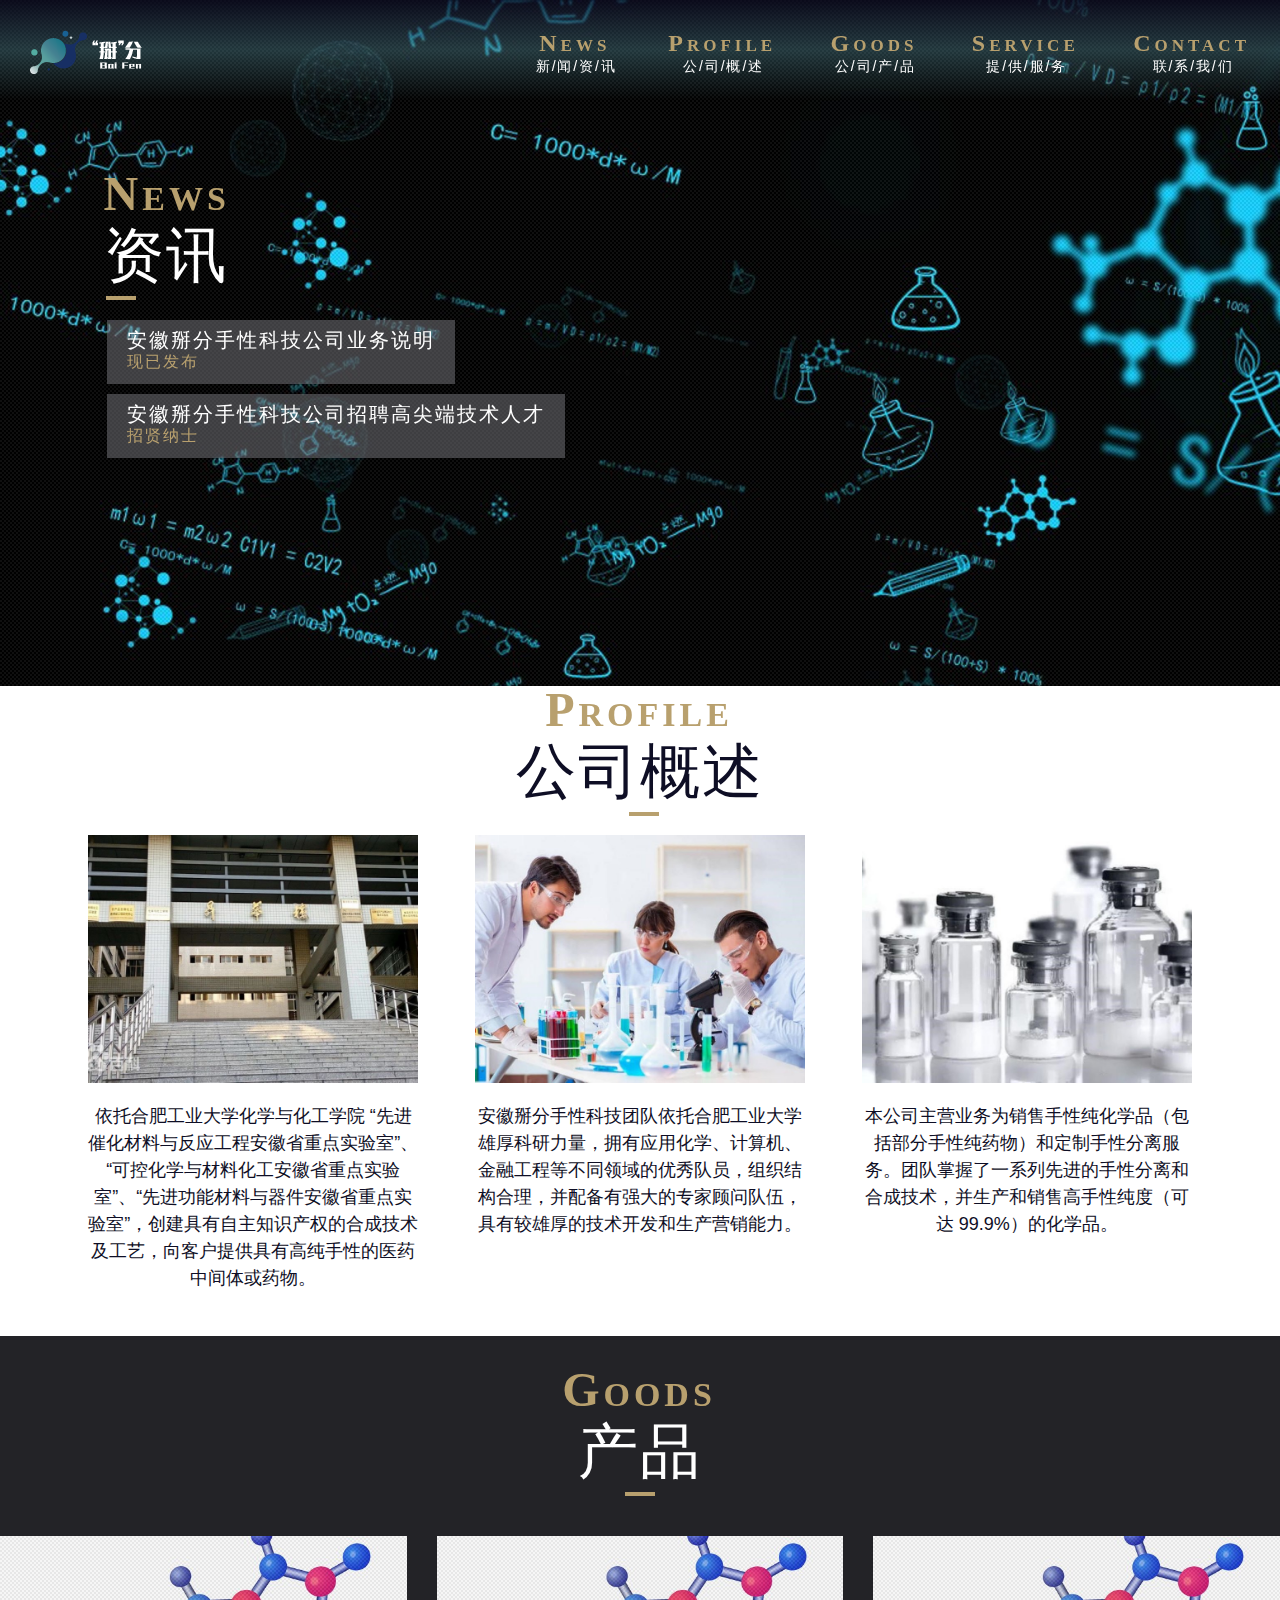
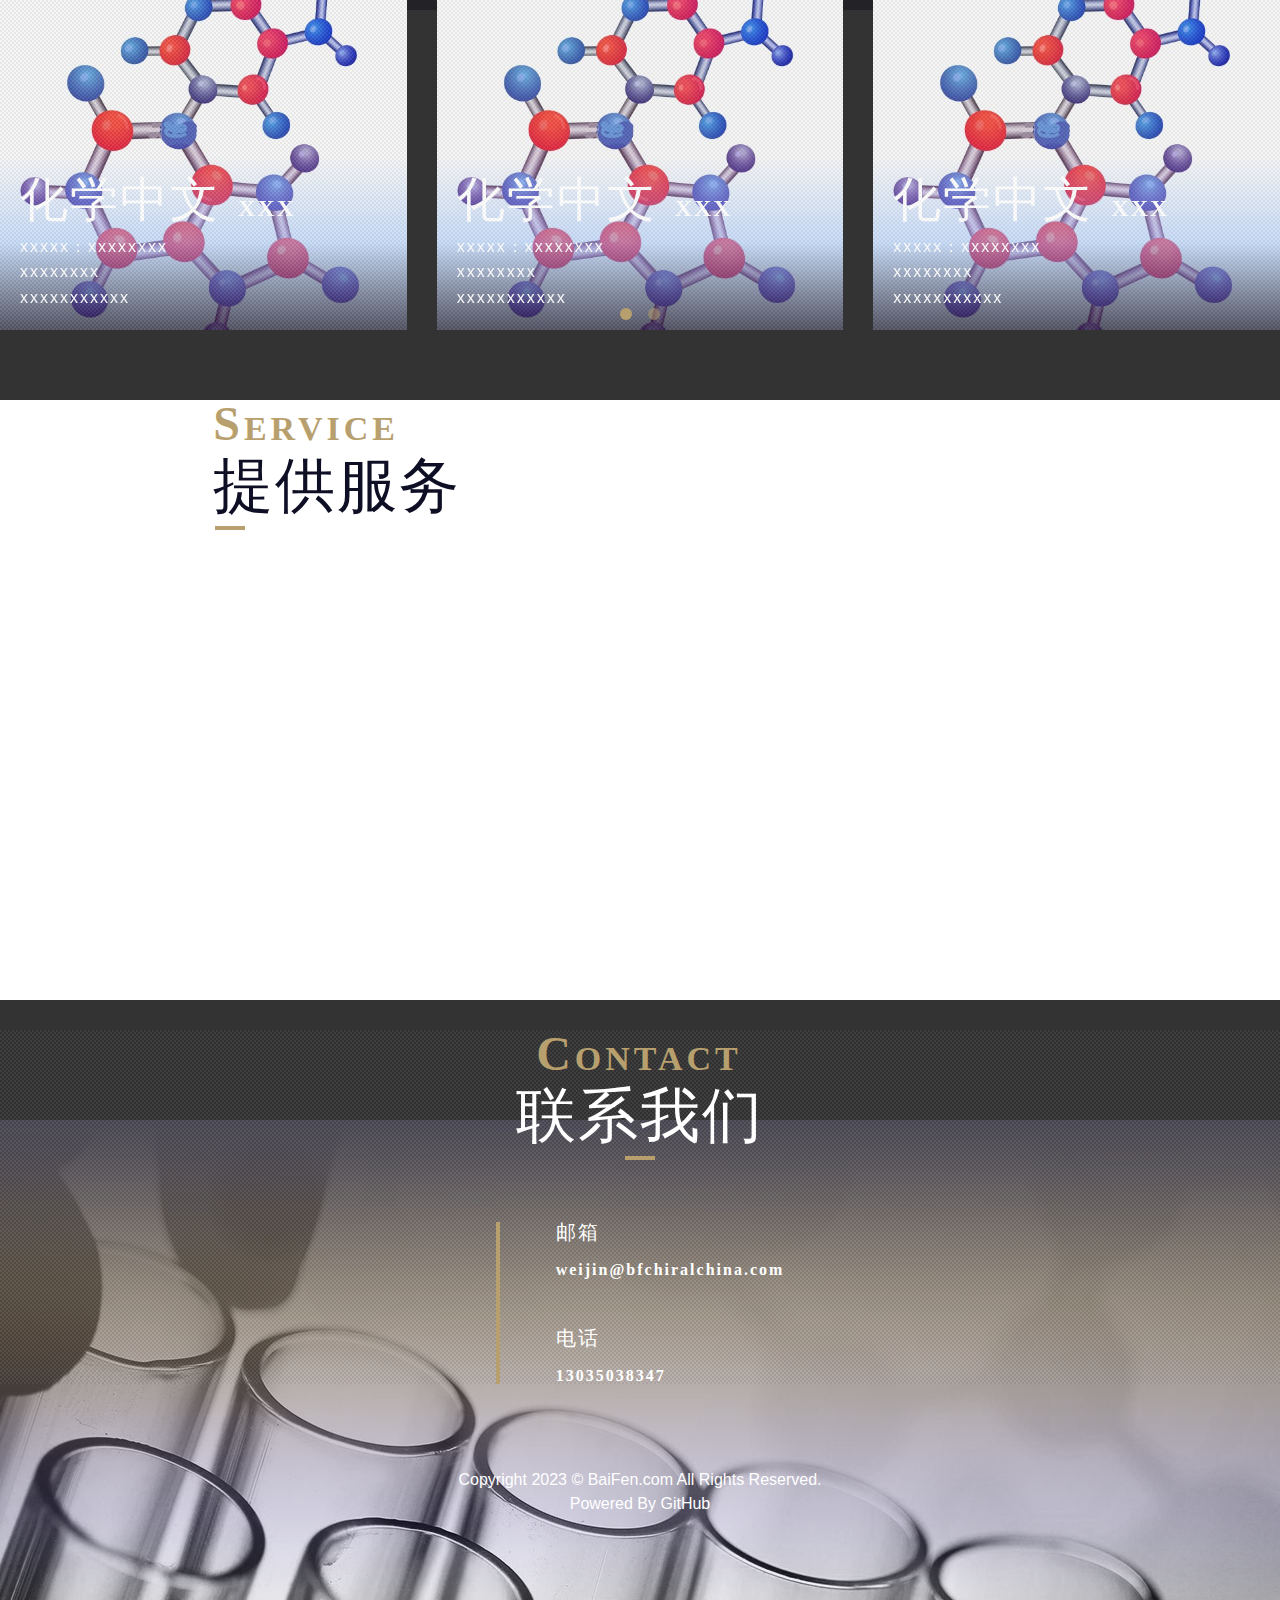
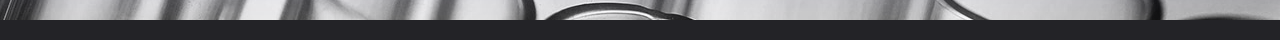
==== commit 4d47591e: "邮箱和电话的更改" ====
--- a/index.html
+++ b/index.html
@@ -73,7 +73,7 @@
                             <a><b>安徽掰分手性科技公司招聘高尖端技术人才</b>招贤纳士</a>
                         </li>
                         <!-- <li>
-                            <a href="#" target="_blank"><b>公司融资专题</b>最新融资抢先看</a>
+                            <a href="#" target="_blank"><b>公司融资专</b>最新融资抢先看</a>
                         </li> -->
                     </ul>
                 </div>
@@ -150,16 +150,16 @@
                   <ul>
                     <li>
                       <h3>邮箱</h3>
-                      <p>ltfguardhzt@gmail.com</p>
+                      <p>weijin@bfchiralchina.com</p>
                     </li>
                     <li>
                       <h3>电话</h3>
-                      <p>021-12345678*888</p>
+                      <p>13035038347</p>
                     </li>
                   </ul>
                 </div>
                 <div class="cp">
-                  Copyright 2023 © SmartBio.com All Rights Reserved.<br />
+                  Copyright 2023 © BaiFen.com All Rights Reserved.<br />
                   <a href="#" target="_blank">Powered By GitHub</a>
                 </div>
             </footer>
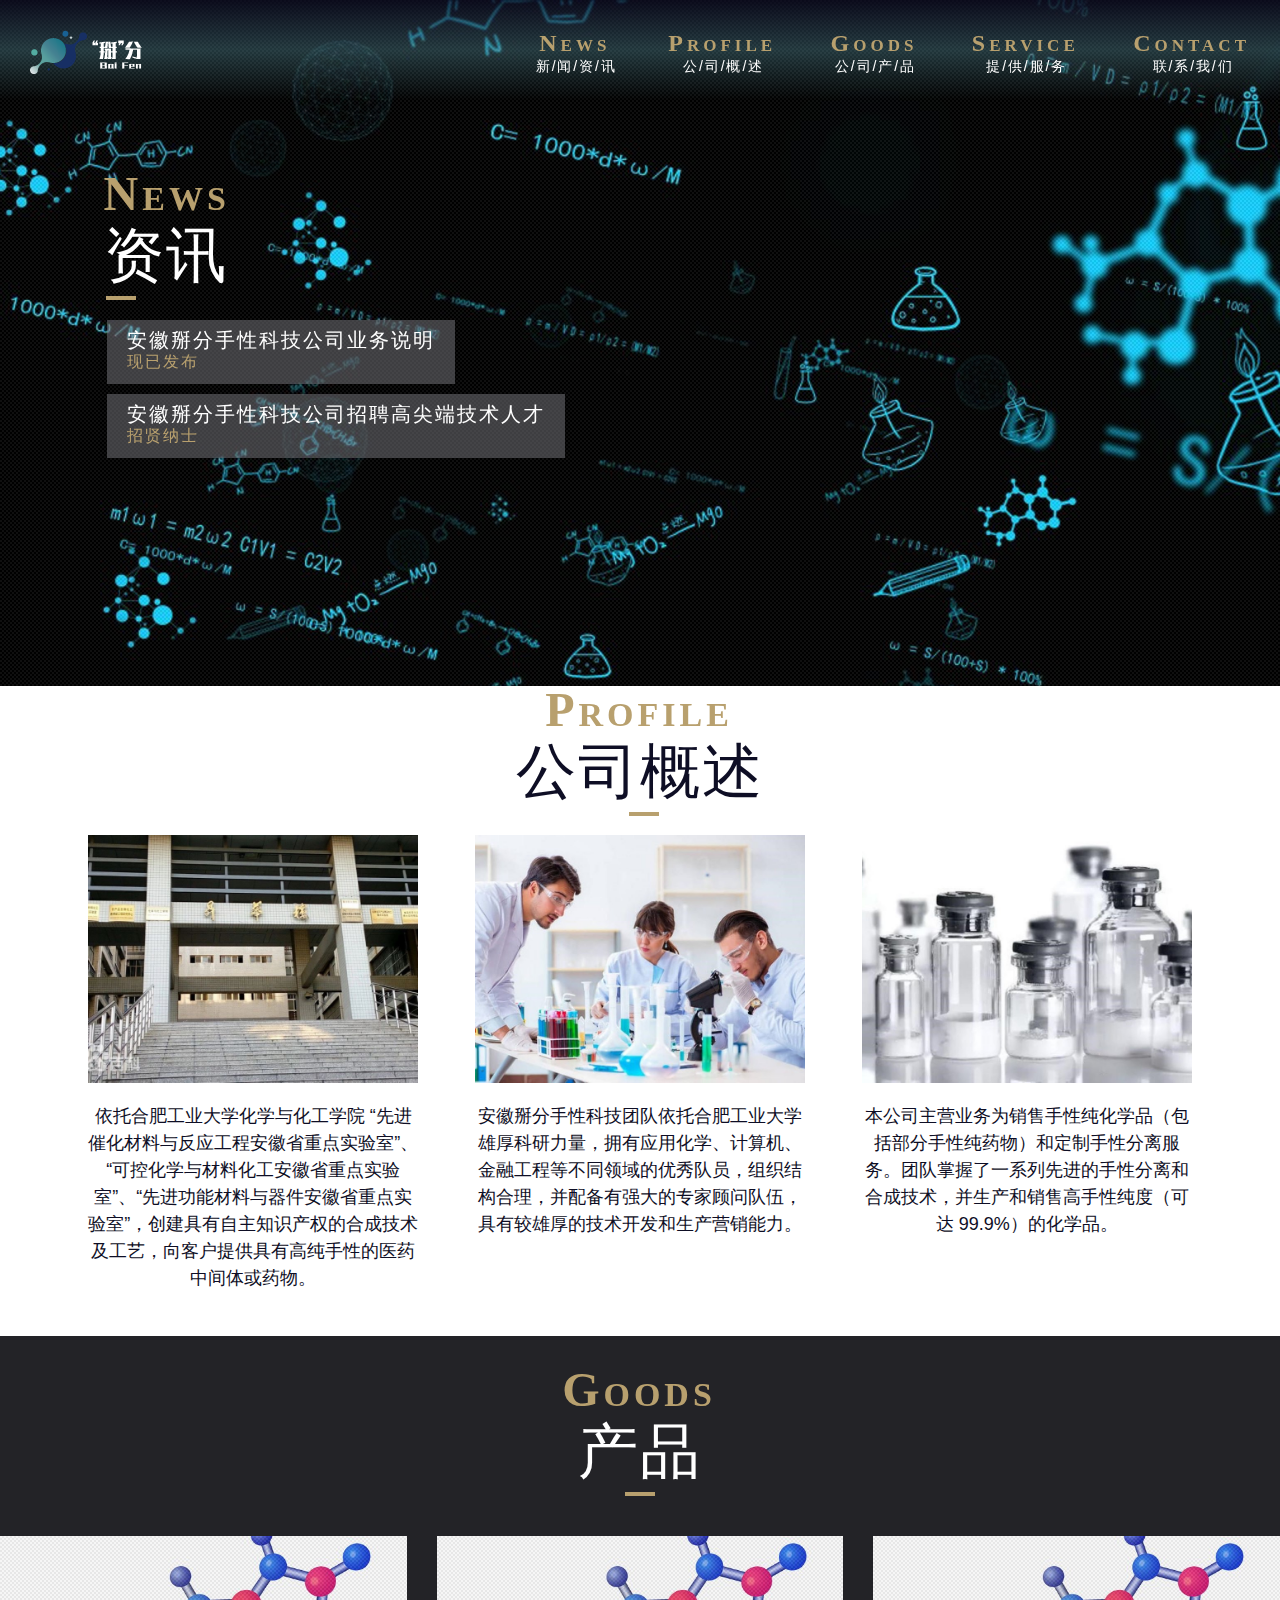
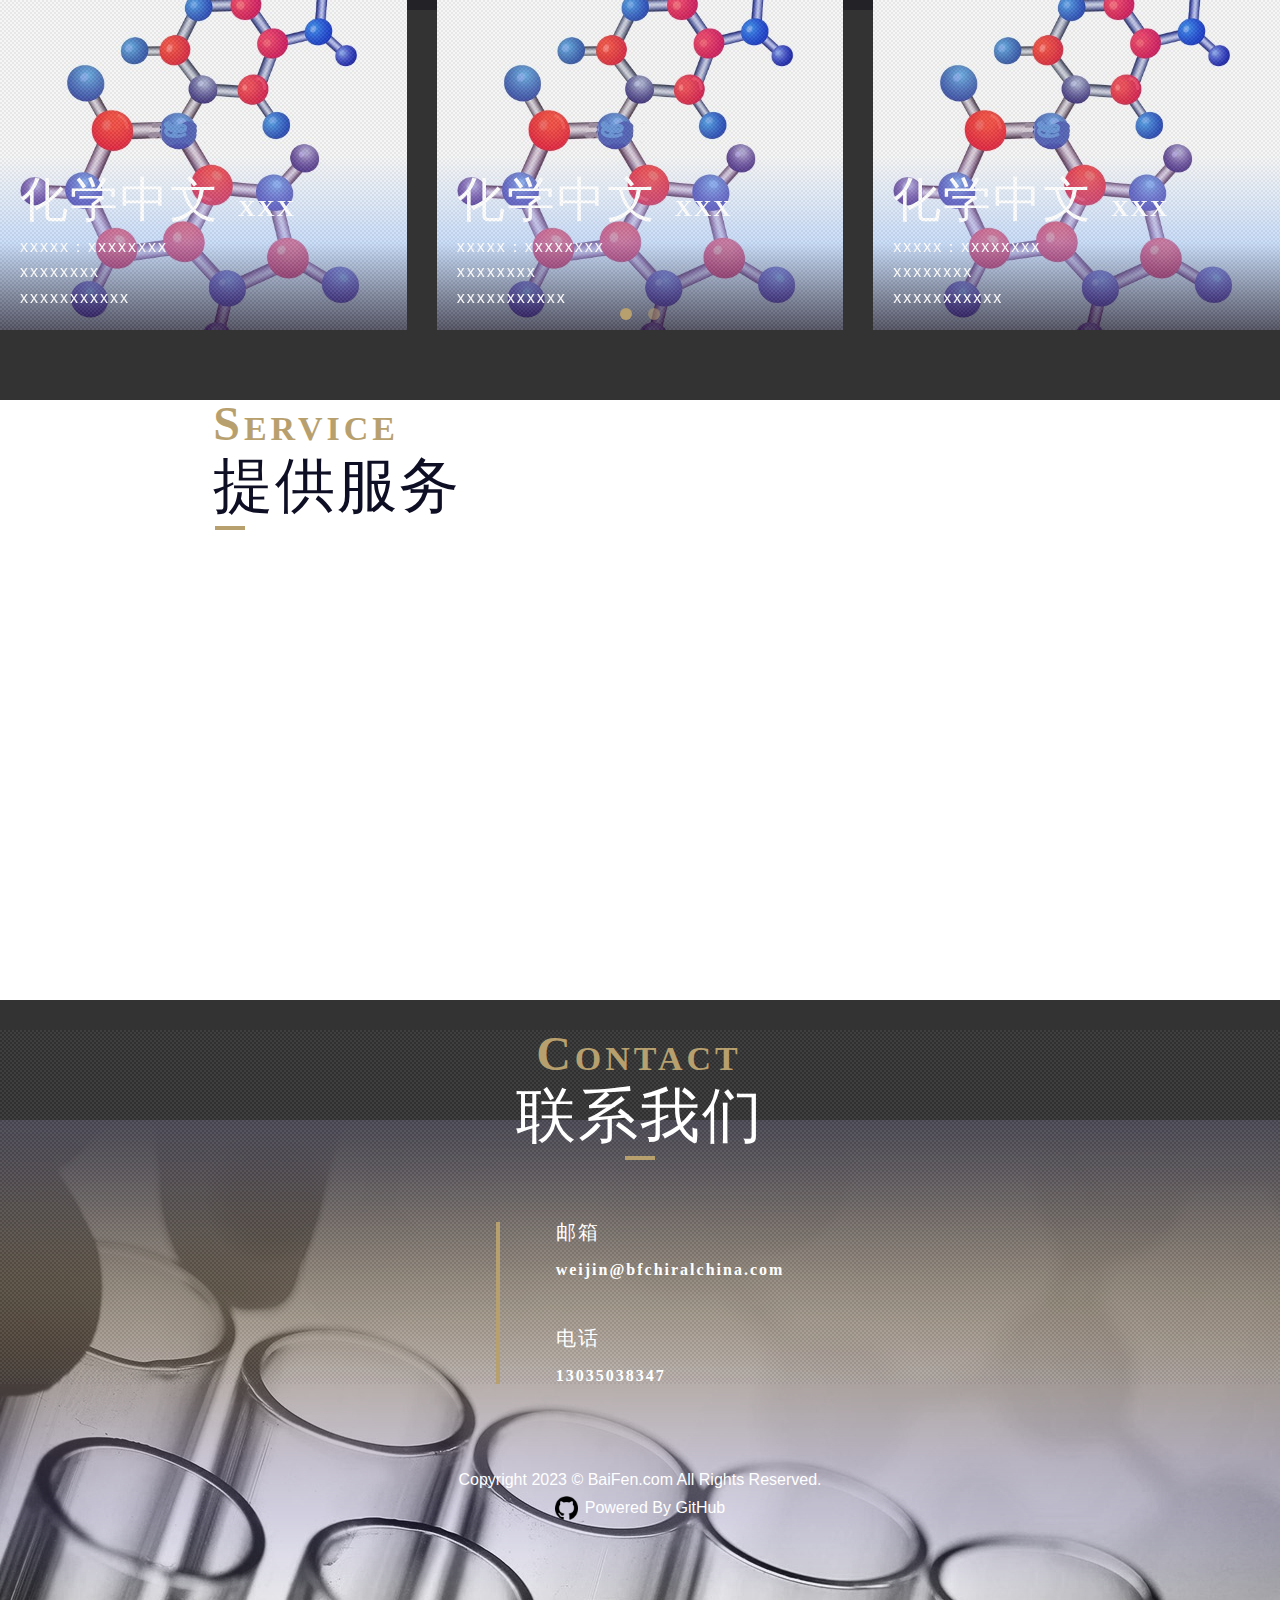
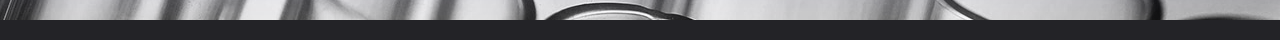
==== commit 637212b4: "contact小修改" ====
--- a/index.html
+++ b/index.html
@@ -160,7 +160,10 @@
                 </div>
                 <div class="cp">
                   Copyright 2023 © BaiFen.com All Rights Reserved.<br />
-                  <a href="#" target="_blank">Powered By GitHub</a>
+                  <a href="https://github.com/fengfenghencai/BaiFen.github.io" target="_blank"
+                  style="display: flex; align-items: center; justify-content: center;">
+                    <img src="media/image/github_logo.png" style="width: 23.33px; height: 23.33px; margin-right: 6.66px;"/>Powered By GitHub
+                  </a>
                 </div>
             </footer>
         </div>
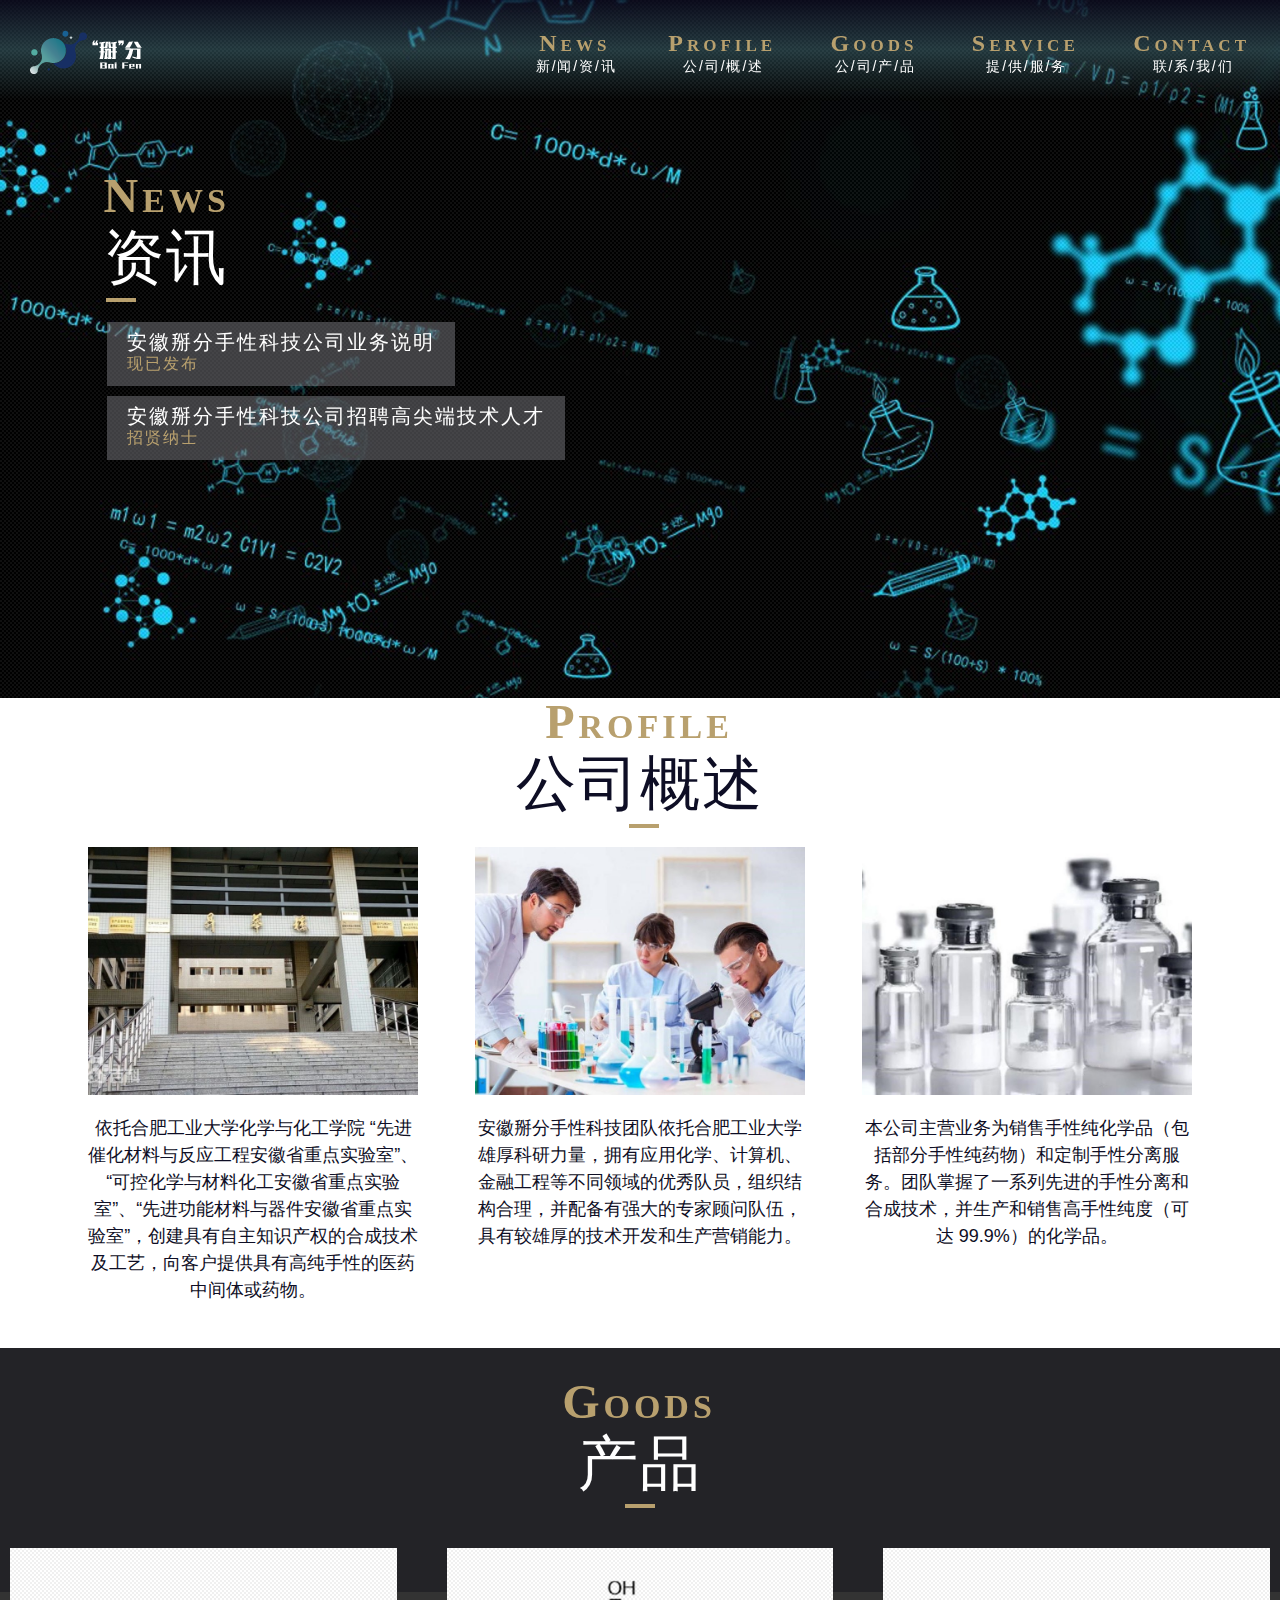
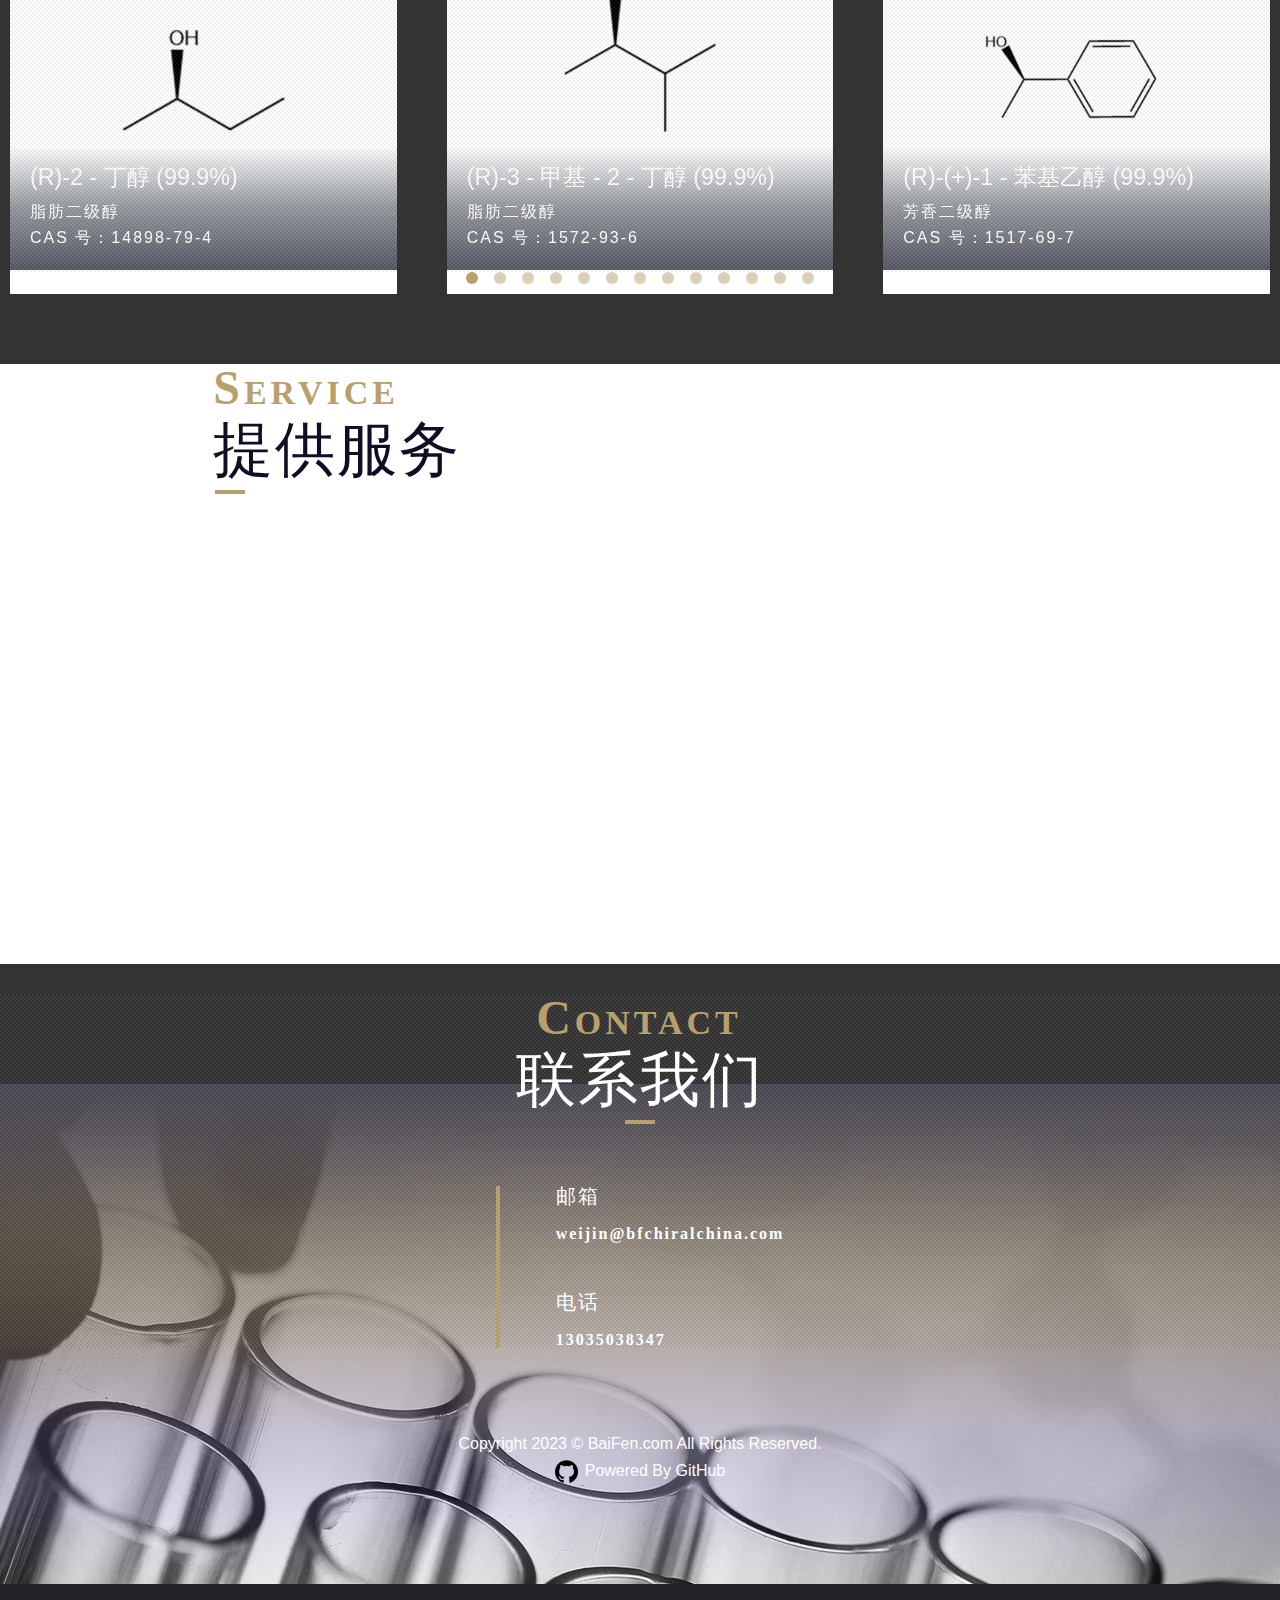
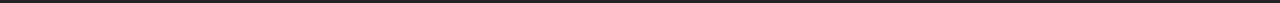
==== commit 441b4a38: "goods模块初步完成及相关样式调整" ====
--- a/index.html
+++ b/index.html
@@ -101,39 +101,137 @@
                     <div class="swiper-container">
                         <ul class="swiper-wrapper">
                             <li class="first swiper-slide">
-                                <a href="#" target="_blank"
-                                >音乐作品-孤独与诗</a
-                                >
-                                <img src="media/image/goods_1.jpg" alt="封面1" />
+                                <a>脂肪二级醇</a>
+                                <img src="media/image/goods_1.png"/>
+                                <div>
+                                    <h3>(R)-2-丁醇(99.9%)</h3>
+                                    脂肪二级醇<br />CAS号：14898-79-4
+                                </div>
+                            </li>
+                            <li class="swiper-slide">
+                                <a>脂肪二级醇</a>
+                                <img src="media/image/goods_2.png"/>
+                                <div>
+                                    <h3>(R)-3-甲基-2-丁醇(99.9%)</h3>
+                                    脂肪二级醇<br />CAS号：1572-93-6<br />
+                                </div>
+                            </li>
+                            <li class="swiper-slide">
+                                <a>芳香二级醇</a>
+                                <img src="media/image/goods_3.png"/>
+                                <div>
+                                    <h3>(R)-(+)-1-苯基乙醇(99.9%)</h3>
+                                    芳香二级醇<br />CAS号：1517-69-7<br />
+                                </div>
+                            </li>
+                            <li class="swiper-slide">
+                                <a>芳香二级醇</a>
+                                <img src="media/image/goods_4.png"/>
+                                <div>
+                                    <h3>(R)-1-(4-甲氧基苯基)乙醇(99.9%)</h3>
+                                    芳香二级醇<br />CAS号：1517-70-0<br />
+                                </div>
+                            </li>
+                            <li class="swiper-slide">
+                                <a>芳香二醇</a>
+                                <img src="media/image/goods_5.png"/>
+                                <div>
+                                    <h3>(S)-苯基-1,2-乙二醇(99.9%)</h3>
+                                    芳香二醇<br />CAS号：25779-13-9<br />
+                                </div>
+                            </li>
+                            <li class="swiper-slide">
+                                <a>环氧化物</a>
+                                <img src="media/image/goods_6.png"/>
+                                <div>
+                                    <h3>(S)-氧化苯乙烯(99.9%)</h3>
+                                    环氧化物<br />CAS号：20780-53-4<br />
+                                </div>
+                            </li>
+                            <li class="swiper-slide">
+                                <a>环氧化物</a>
+                                <img src="media/image/goods_7.png"/>
+                                <div>
+                                    <h3>(S)-苯基缩水甘油醚(99.9%)</h3>
+                                    环氧化物<br />CAS号：71031-03-3<br />
+                                </div>
+                            </li>
+                            <li class="swiper-slide">
+                                <a>芳香酰胺</a>
+                                <img src="media/image/goods_8.png"/>
+                                <div>
+                                    <h3>(S)-N-苯甲酰基-1-苯乙胺(99.9%)</h3>
+                                    芳香酰胺<br />CAS号：4108-58-1<br />
+                                </div>
+                            </li>
+                            <li class="swiper-slide">
+                                <a>2,3-二氢喹啉酮</a>
+                                <img src="media/image/goods_9.png"/>
+                                <div>
+                                    <h3 style="font-size: 1.77rem; margin-top: 6px; margin-bottom: 10px;">(2S)-2-(3-甲基苯基)-2,3-二氢-1H-喹唑啉-4-酮</h3>
+                                    2,3-二氢喹啉酮<br />CAS号：1133972-43-6<br />
+                                </div>
+                            </li>
+                            <li class="swiper-slide">
+                                <a>手性药物</a>
+                                <img src="media/image/goods_10.png"/>
+                                <div>
+                                    <h3>(R)-沙利度胺(99.9%)</h3>
+                                    手性药物<br />CAS号：50-35-1<br />
+                                </div>
+                            </li>
+                            <li class="swiper-slide">
+                                <a>手性药物</a>
+                                <img src="media/image/goods_11.png"/>
+                                <div>
+                                    <h3>(S)-坦伯酰胺(99.9%)</h3>
+                                    手性药物<br />CAS号：15298-28-9<br />
+                                </div>
+                            </li>
+                            <li class="swiper-slide">
+                                <a>手性药物</a>
+                                <img src="media/image/goods_12.png"/>
+                                <div>
+                                    <h3>(S)-兰索拉唑(99.9%)</h3>
+                                    手性药物<br />CAS号：138530-95-7<br />
+                                </div>
+                            </li>
+                            <li class="swiper-slide">
+                                <a>手性药物</a>
+                                <img src="media/image/goods_13.png"/>
+                                <div>
+                                    <h3>(S)-布洛芬(99.1%)</h3>
+                                    手性药物<br />CAS号：51146-56-6<br />
+                                </div>
+                            </li>
+                            <li class="swiper-slide">
+                                <a>手性药物</a>
+                                <img src="media/image/goods_14.png"/>
+                                <div>
+                                    <h3>(S)-氟比洛芬(99.9%)</h3>
+                                    手性药物<br />CAS号：51543-39-6<br />
+                                </div>
+                            </li>
+                            <li class="swiper-slide">
+                                <a>手性药物</a>
+                                <img src="media/image/goods_15.png"/>
+                                <div>
+                                    <h3>(S)-(+)-酮洛芬(99.9%)</h3>
+                                    手性药物<br />CAS号：22161-81-5<br />
+                                </div>
+                            </li>
+                            <!-- <li class="swiper-slide">
+                                <a>更多信息</a>
+                                <img src=""/>
+                            </li> -->
+                            <!-- <li class="last swiper-slide">
+                                <a href="#">音乐作品-每一天</a>
+                                <img src="media/image/goods_1.jpg"/>
                                 <div>
                                     <h3>化学中文<b>XXX</b></h3>
                                     xxxxx：xxxxxxxx<br />xxxxxxxx<br />xxxxxxxxxxx
                                 </div>
-                            </li>
-                            <li class="swiper-slide">
-                                <a href="#">音乐作品-分裂视差</a>
-                                <img src="media/image/goods_1.jpg" alt="封面1" />
-                                <div>
-                                    <h3>化学中文<b>XXX</b></h3>
-                                    xxxxx：xxxxxxxx<br />xxxxxxxx<br />xxxxxxxxxxx
-                                </div>
-                            </li>
-                            <li class="swiper-slide">
-                                <a href="#">音乐作品-等不到你</a>
-                                <img src="media/image/goods_1.jpg" alt="封面2" />
-                                <div>
-                                    <h3>化学中文<b>XXX</b></h3>
-                                    xxxxx：xxxxxxxx<br />xxxxxxxx<br />xxxxxxxxxxx
-                                </div>
-                            </li>
-                            <li class="last swiper-slide">
-                                <a href="#">音乐作品-每一天</a>
-                                <img src="media/image/goods_1.jpg" alt="封面3" />
-                                <div>
-                                    <h3>化学中文<b>XXX</b></h3>
-                                    xxxxx：xxxxxxxx<br />xxxxxxxx<br />xxxxxxxxxxx
-                                </div>
-                            </li>
+                            </li> -->
                         </ul>
                         <div class="swiper-pagination"></div>
                     </div>
--- a/static/style/index.css
+++ b/static/style/index.css
@@ -166,7 +166,7 @@
   text-indent: -9999%;
 }
 .news {
-  margin-top: -1400px;
+  margin-top: -1380px;
   position: absolute;
   display: inline-block;
   left: 8.33%;
@@ -341,7 +341,7 @@
 }
 .goods ul li div,
 .movie ul li div {
-  background: linear-gradient(0deg, rgba(14, 14, 37, 0.7), rgba(145, 189, 251, 0.455) 50%, rgba(138, 58, 19, 0));
+  background: linear-gradient(0deg, rgba(14, 14, 37, 0.7), rgba(21, 29, 40, 0.455) 50%, rgba(138, 58, 19, 0));
   line-height: 1.6;
   width: 100%;
   padding: 20px;
@@ -352,7 +352,8 @@
 }
 .goods ul li div h3,
 .movie ul li div h3 {
-  font-size: 4.8rem;
+  letter-spacing: 0px;
+  font-size: 2.33rem;
   margin-bottom: 10px;
 }
 .goods ul li div h3 b,
@@ -371,7 +372,7 @@
   margin-left: 0;
 }
 .goods ul li {
-  border: none;
+  /* border: none; */
   width: 33.33%;
   float: left;
 }
--- a/static/style/index_2.css
+++ b/static/style/index_2.css
@@ -6,7 +6,7 @@
     position: relative;
     background: #ffffff;
     padding-bottom: 40px;
-    margin-top: -1044px;
+    margin-top: -1014px;
 }
 
 .information h2 {
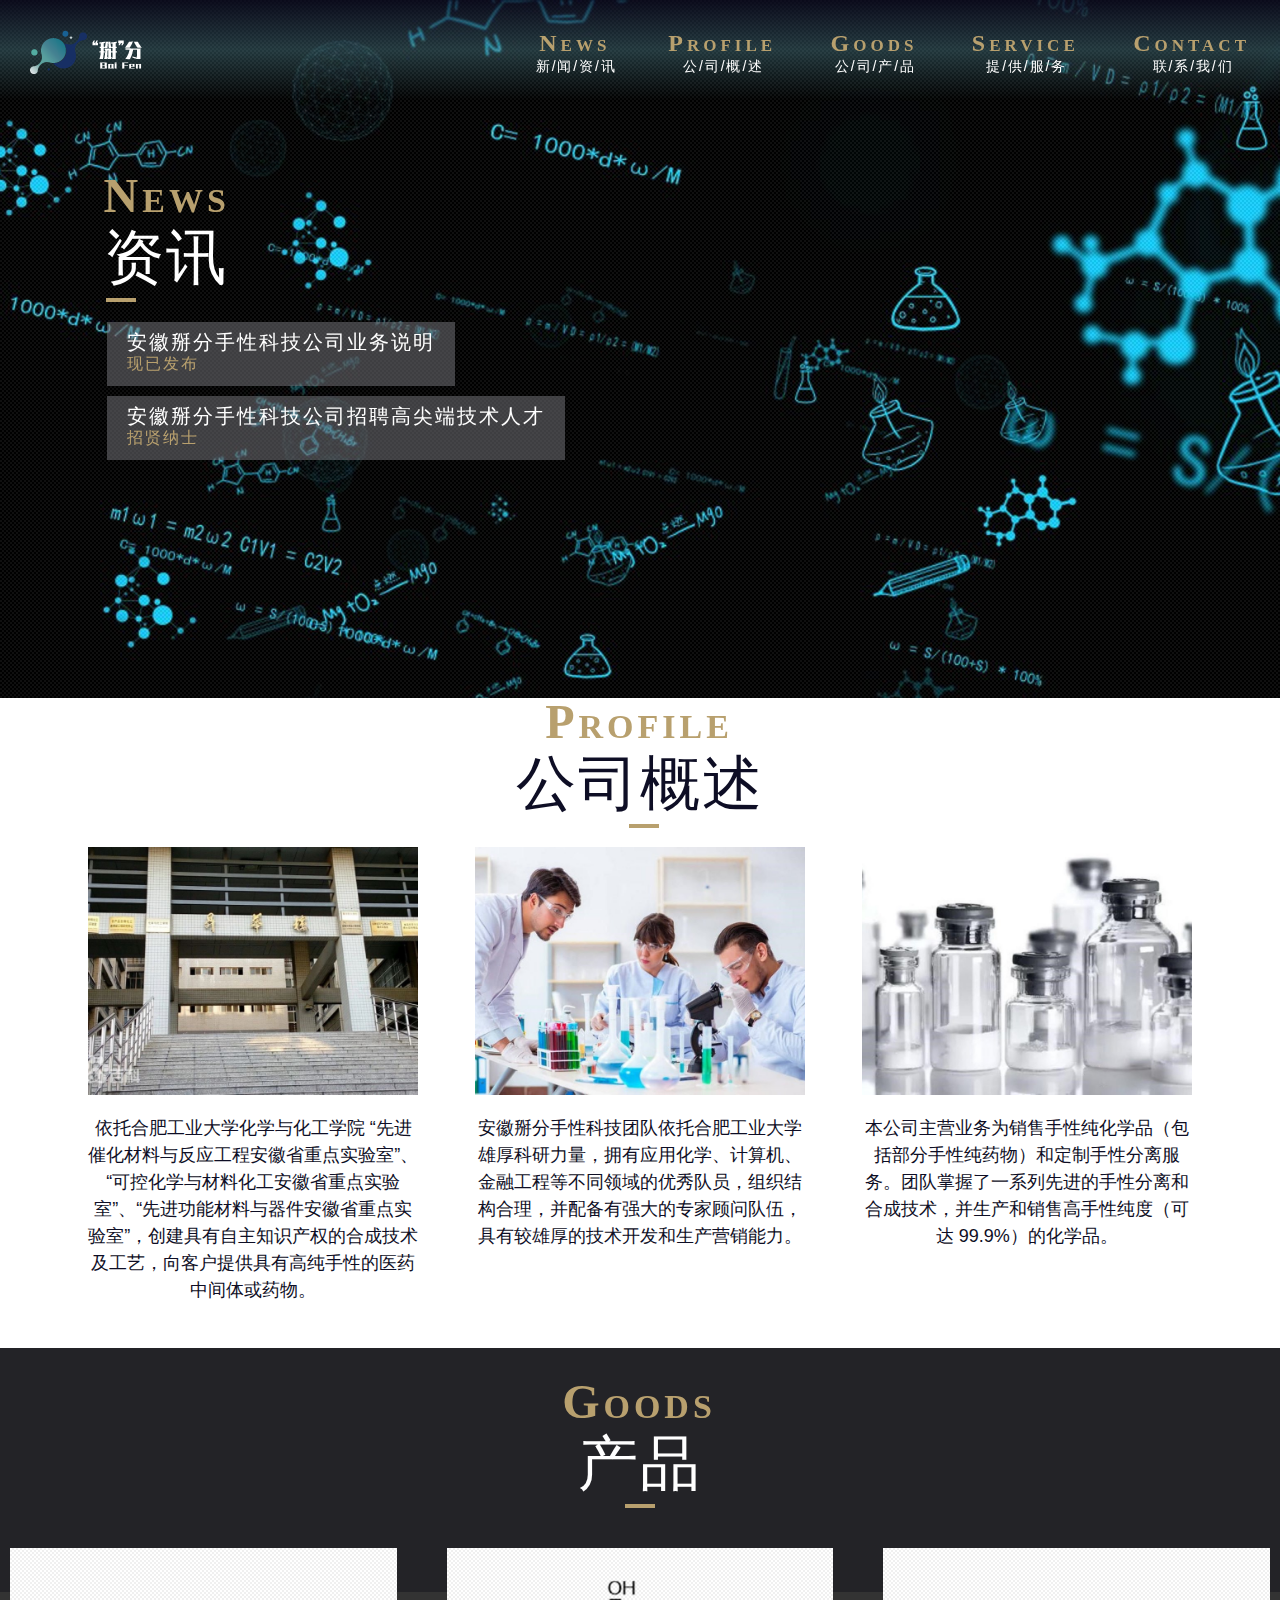
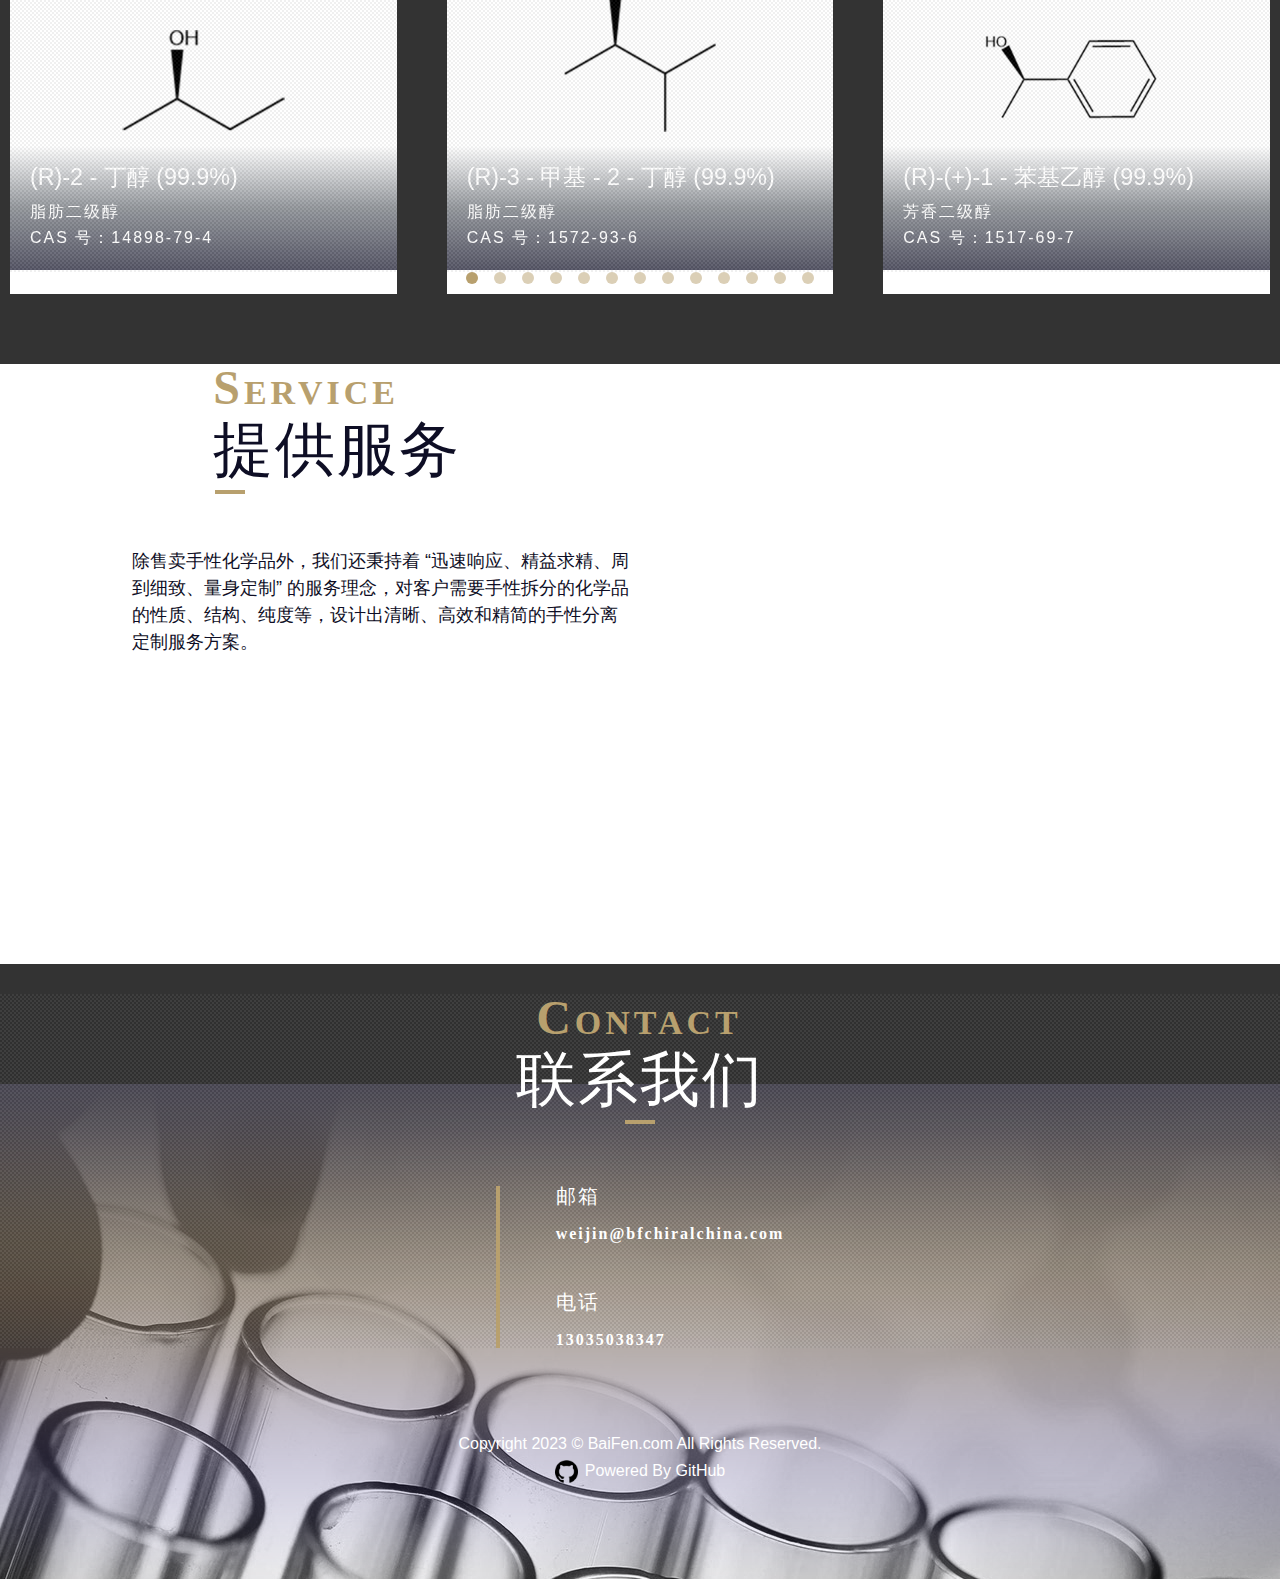
==== commit 19ae16be: "service初改" ====
--- a/index.html
+++ b/index.html
@@ -239,6 +239,11 @@
                 <!-- 服务 -->
                 <div class="service">
                     <h2><b>Service</b>提供服务</h2>
+                    <div class="words">
+                        <b>除售卖手性化学品外，我们还秉持着“迅速响应、精益求精、周到细致、量身定制”的服务理念，对客户需要手性拆分的化学品的性质、结构、纯度等，设计出清晰、高效和精简的手性分离定制服务方案。</b>
+                    </div>
+                    <div class="picture">
+                    </div>
                 </div>
             </div>
             <!-- 页脚 -->
--- a/static/style/index_2.css
+++ b/static/style/index_2.css
@@ -129,4 +129,21 @@
     display: block;
     bottom: -14px;
     left: 2px;
-}+}
+
+.words {
+    position: absolute;
+    left: 10%;
+    margin: 4px 4px 4px 4px;
+    top: 30%;
+    width: 500px;
+}
+
+.service .words b {
+    color: #0E0E25;
+    font-size: 1.8rem; /* 设置字体大小 */
+    line-height: 1.5; /* 设置行间距 */
+    max-width: 100%; /* 设置最大宽度为图片宽度 */
+    word-wrap: break-word; /* 换行处理 */
+}
+
